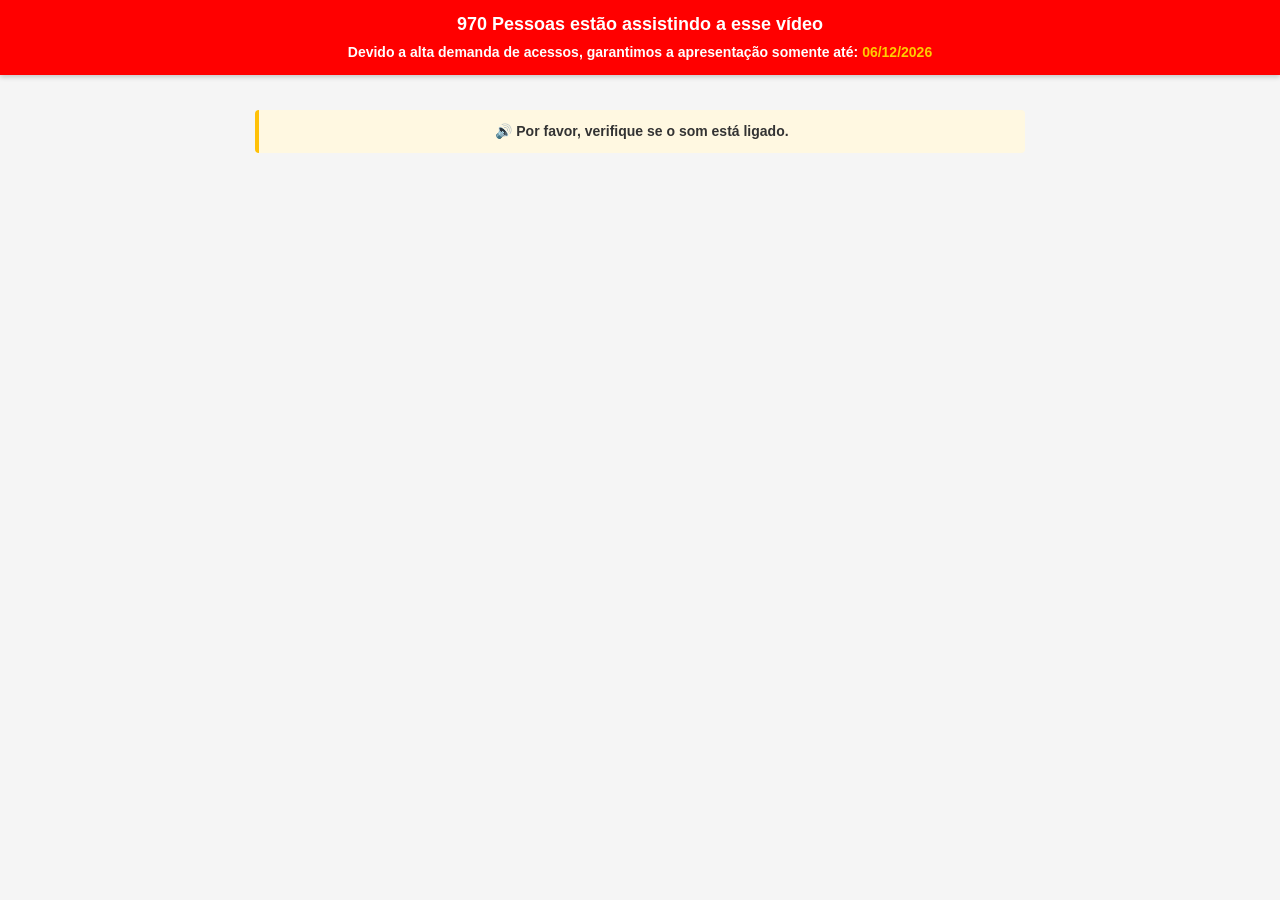
==== index.html @ 68d788de "Update index.html" ====
<!DOCTYPE html>
<html lang="pt-BR">
<head>
    <meta charset="UTF-8">
    <meta name="viewport" content="width=device-width, initial-scale=1.0">
    <title>Vídeo Exclusivo</title>

    <!-- Google Tag Manager -->
    <script>(function(w,d,s,l,i){w[l]=w[l]||[];w[l].push({'gtm.start':
    new Date().getTime(),event:'gtm.js'});var f=d.getElementsByTagName(s)[0],
    j=d.createElement(s),dl=l!='dataLayer'?'&l='+l:'';j.async=true;j.src=
    'https://www.googletagmanager.com/gtm.js?id='+i+dl;f.parentNode.insertBefore(j,f);
    })(window,document,'script','dataLayer','GTM-KCVNH5KR');</script>
    <!-- End Google Tag Manager -->
 <!-- Google tag (gtag.js) -->
<script async src="https://www.googletagmanager.com/gtag/js?id=AW-17747766637"></script>
<script>
  window.dataLayer = window.dataLayer || [];
  function gtag(){dataLayer.push(arguments);}
  gtag('js', new Date());

  gtag('config', 'AW-17747766637');
</script>
    

    <!-- Scripts de pré-carregamento do vturb -->
    <script>!function(i,n){i._plt=i._plt||(n&&n.timeOrigin?n.timeOrigin+n.now():Date.now())}(window,performance);</script>
<link rel="preload" href="https://scripts.converteai.net/d0d1a002-acf0-4f0f-8660-7e41487e7083/players/6963bd1d2e6d8eb8b7704dbb/v4/player.js" as="script">
<link rel="preload" href="https://scripts.converteai.net/lib/js/smartplayer-wc/v4/smartplayer.js" as="script">
<link rel="preload" href="https://cdn.converteai.net/d0d1a002-acf0-4f0f-8660-7e41487e7083/6963bd03babb3c836810d993/main.m3u8" as="fetch">
<link rel="dns-prefetch" href="https://cdn.converteai.net">
<link rel="dns-prefetch" href="https://scripts.converteai.net">
<link rel="dns-prefetch" href="https://images.converteai.net">
<link rel="dns-prefetch" href="https://api.vturb.com.br">
    
    <!-- Google tag (gtag.js) -->
    <script async src="https://www.googletagmanager.com/gtag/js?id=AW-17082465742"></script>
    <script>
      window.dataLayer = window.dataLayer || [];
      function gtag(){dataLayer.push(arguments);}
      gtag('js', new Date());
      gtag('config', 'AW-17082465742');
    </script>
    
    <style>
        * {
            margin: 0;
            padding: 0;
            box-sizing: border-box;
            font-family: Arial, sans-serif;
        }
        
        body {
            background-color: #f5f5f5;
            color: #333;
            line-height: 1.4;
        }
        
        .header {
            background-color: #ff0000;
            color: white;
            text-align: center;
            padding: 12px 10px;
            font-weight: bold;
            box-shadow: 0 2px 5px rgba(0,0,0,0.2);
        }
        
        .viewer-count {
            font-size: 18px;
            margin-bottom: 6px;
        }
        
        .presentation-info {
            font-size: 14px;
            margin-top: 6px;
        }
        
        .date-highlight {
            color: #ffcc00;
            font-weight: bold;
        }
        
        .container {
            max-width: 800px;
            margin: 0 auto;
            padding: 15px;
        }
        
        .video-container {
            margin: 20px 0;
            text-align: center;
        }
        
        .audio-notice {
            background-color: #fff8e1;
            border-left: 4px solid #ffc107;
            padding: 12px;
            margin: 15px 0;
            border-radius: 4px;
            text-align: center;
            font-weight: bold;
            font-size: 14px;
        }
        
        @media (max-width: 600px) {
            .header {
                padding: 10px 8px;
            }
            
            .viewer-count {
                font-size: 16px;
            }
            
            .presentation-info {
                font-size: 13px;
            }
            
            .container {
                padding: 10px;
            }
        }
        
        @media (max-width: 400px) {
            .header {
                padding: 8px 6px;
            }
            
            .viewer-count {
                font-size: 15px;
            }
            
            .presentation-info {
                font-size: 12px;
            }
        }
    </style>
</head>
<body>
    <!-- Google Tag Manager (noscript) -->
    <noscript><iframe src="https://www.googletagmanager.com/ns.html?id=GTM-KCVNH5KR"
    height="0" width="0" style="display:none;visibility:hidden"></iframe></noscript>
    <!-- End Google Tag Manager (noscript) -->

    <div class="header">
        <div class="viewer-count">
            <span id="viewer-count">XXX</span> Pessoas estão assistindo a esse vídeo
        </div>
        <div class="presentation-info">
            Devido a alta demanda de acessos, garantimos a apresentação somente até: 
            <span id="current-date" class="date-highlight">xx/xx/xxxx</span>
        </div>
    </div>
    
    <div class="container">
        <div class="video-container">
            <vturb-smartplayer id="vid-6963bd1d2e6d8eb8b7704dbb" style="display: block; margin: 0 auto; width: 100%; max-width: 400px;"></vturb-smartplayer>
        </div>
        
        <div class="audio-notice">
            🔊 Por favor, verifique se o som está ligado.
        </div>
    </div>
    
    <script>
        // Gerar número aleatório entre 600 e 1200 para o contador de pessoas
        function getRandomViewerCount() {
            return Math.floor(Math.random() * (1200 - 600 + 1)) + 600;
        }
        
        // Formatar data atual no formato dd/mm/aaaa
        function getCurrentDate() {
            const today = new Date();
            const day = String(today.getDate()).padStart(2, '0');
            const month = String(today.getMonth() + 1).padStart(2, '0');
            const year = today.getFullYear();
            return `${day}/${month}/${year}`;
        }
        
        // Atualizar elementos com os valores gerados
        document.addEventListener('DOMContentLoaded', function() {
            const viewerCountElement = document.getElementById('viewer-count');
            const currentDateElement = document.getElementById('current-date');
            
            if (viewerCountElement) {
                viewerCountElement.textContent = getRandomViewerCount();
            }
            
            if (currentDateElement) {
                currentDateElement.textContent = getCurrentDate();
            }
        });
        
        // Carregar script do player do vturb
        var s = document.createElement("script");
        s.src = "https://scripts.converteai.net/cd566ce3-465c-43ca-a1b3-906fb328493e/players/6963bd1d2e6d8eb8b7704dbb/v4/player.js";
        s.async = true;
        document.head.appendChild(s);
    </script>
</body>
</html>
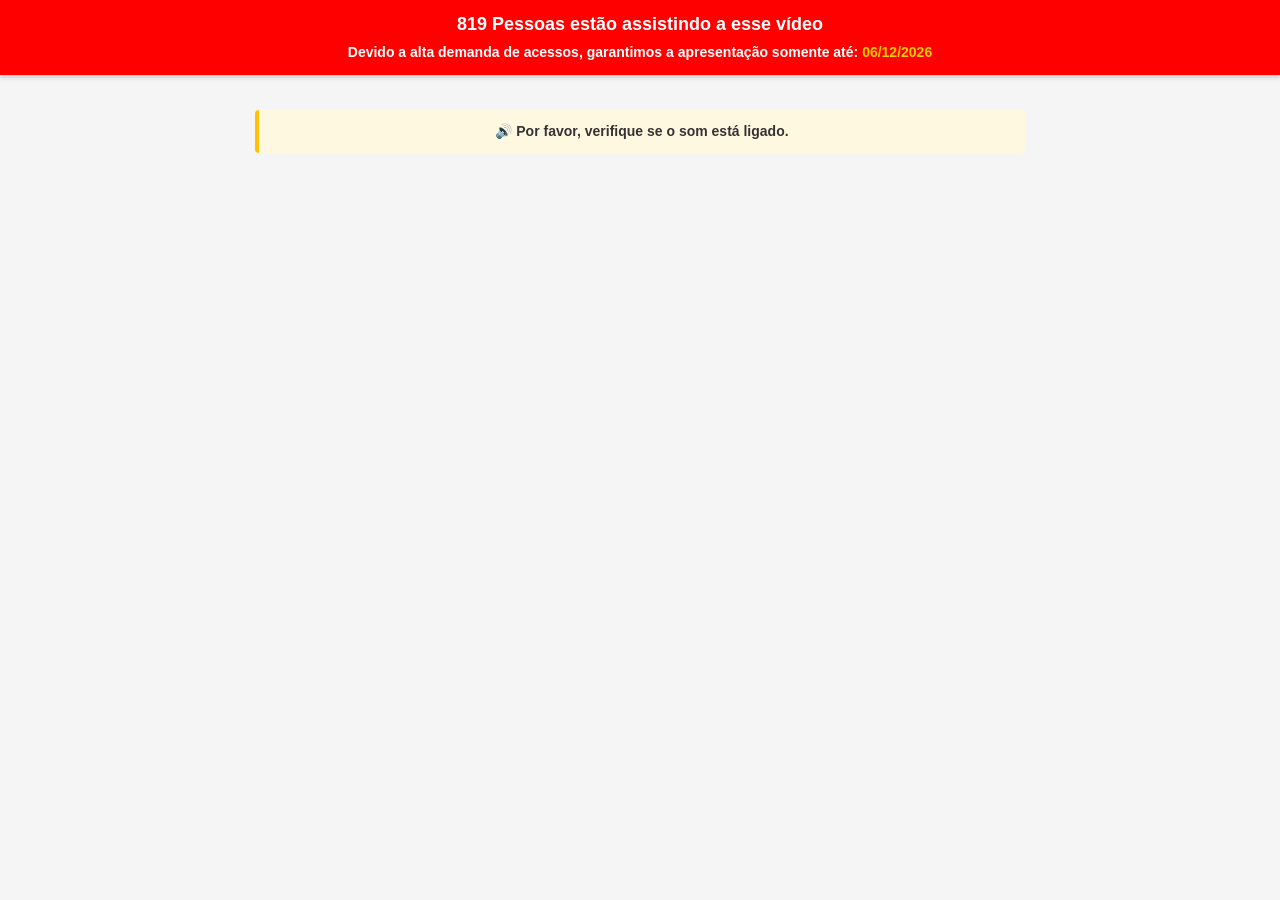
==== commit 85d9ac08: "Update index.html" ====
--- a/index.html
+++ b/index.html
@@ -192,7 +192,7 @@
         
         // Carregar script do player do vturb
         var s = document.createElement("script");
-        s.src = "https://scripts.converteai.net/cd566ce3-465c-43ca-a1b3-906fb328493e/players/6963bd1d2e6d8eb8b7704dbb/v4/player.js";
+        s.src = "https://scripts.converteai.net/d0d1a002-acf0-4f0f-8660-7e41487e7083/players/6963bd1d2e6d8eb8b7704dbb/v4/player.js";
         s.async = true;
         document.head.appendChild(s);
     </script>
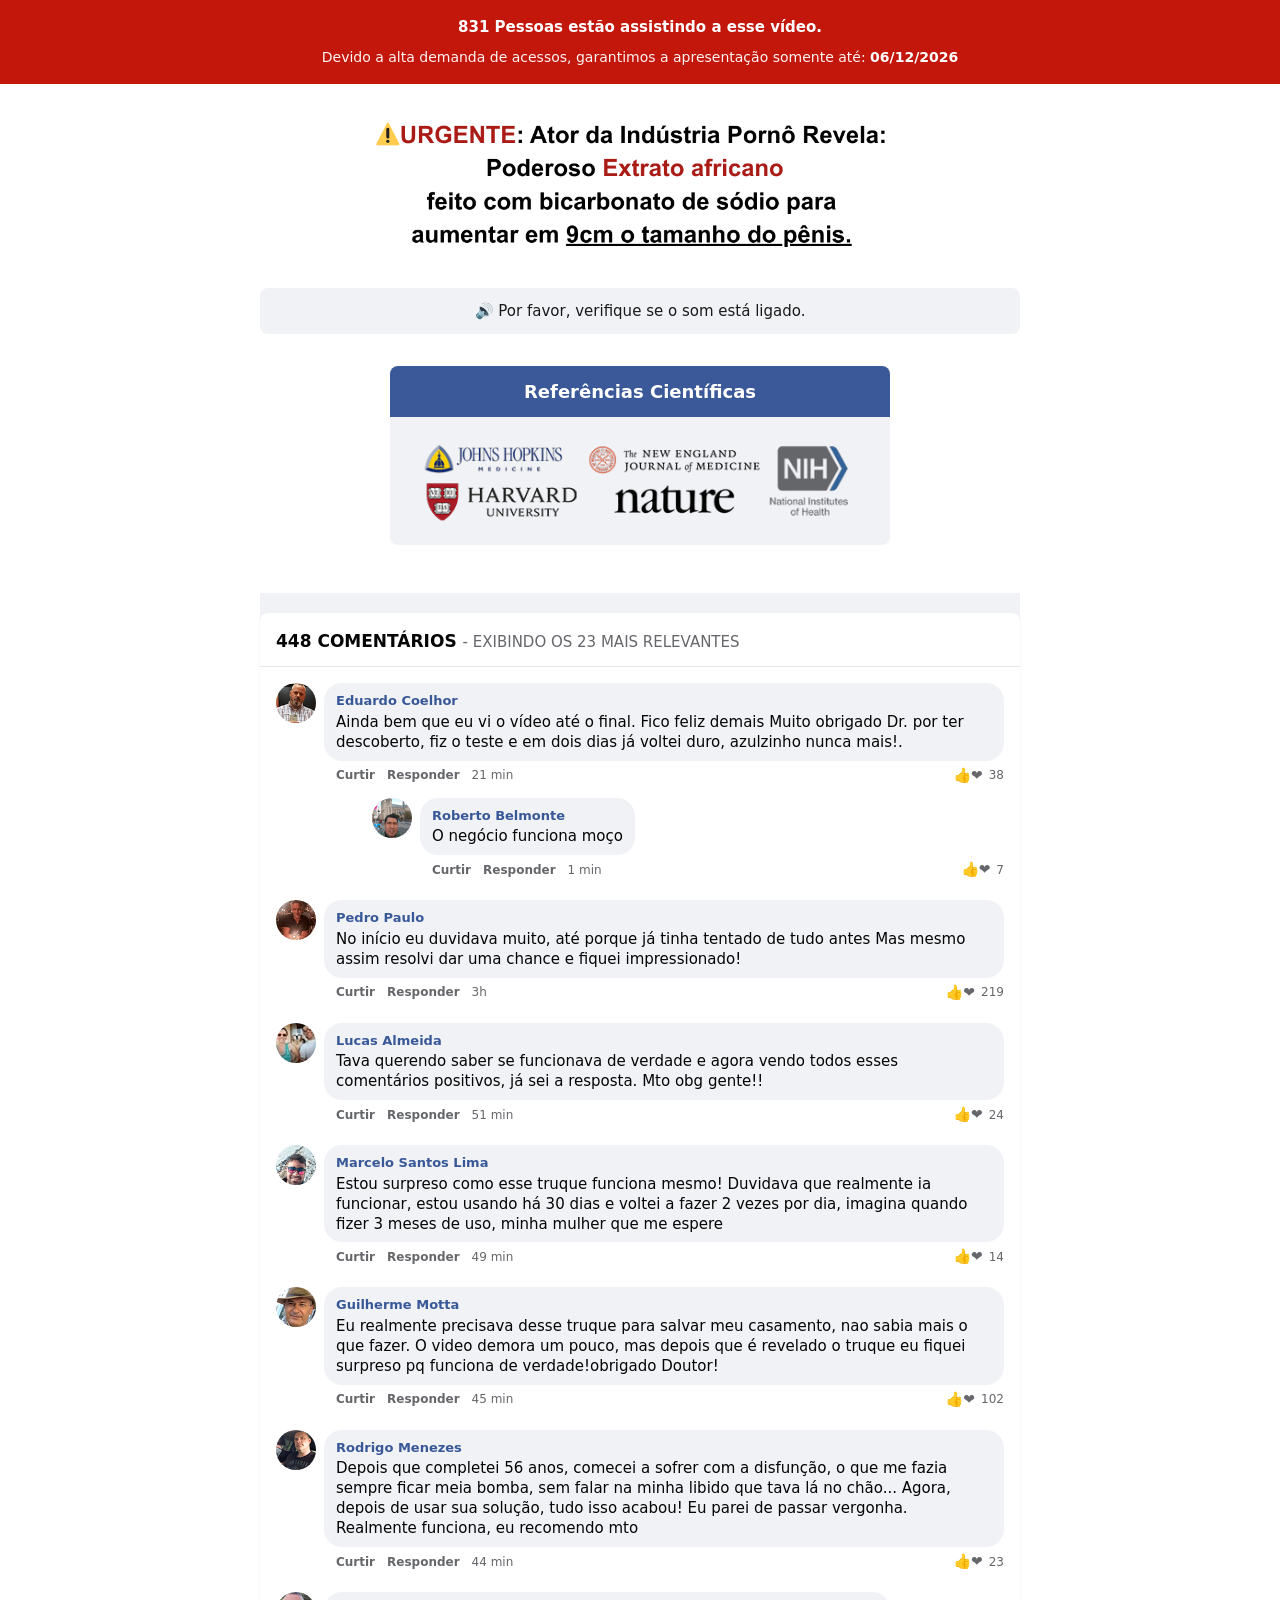
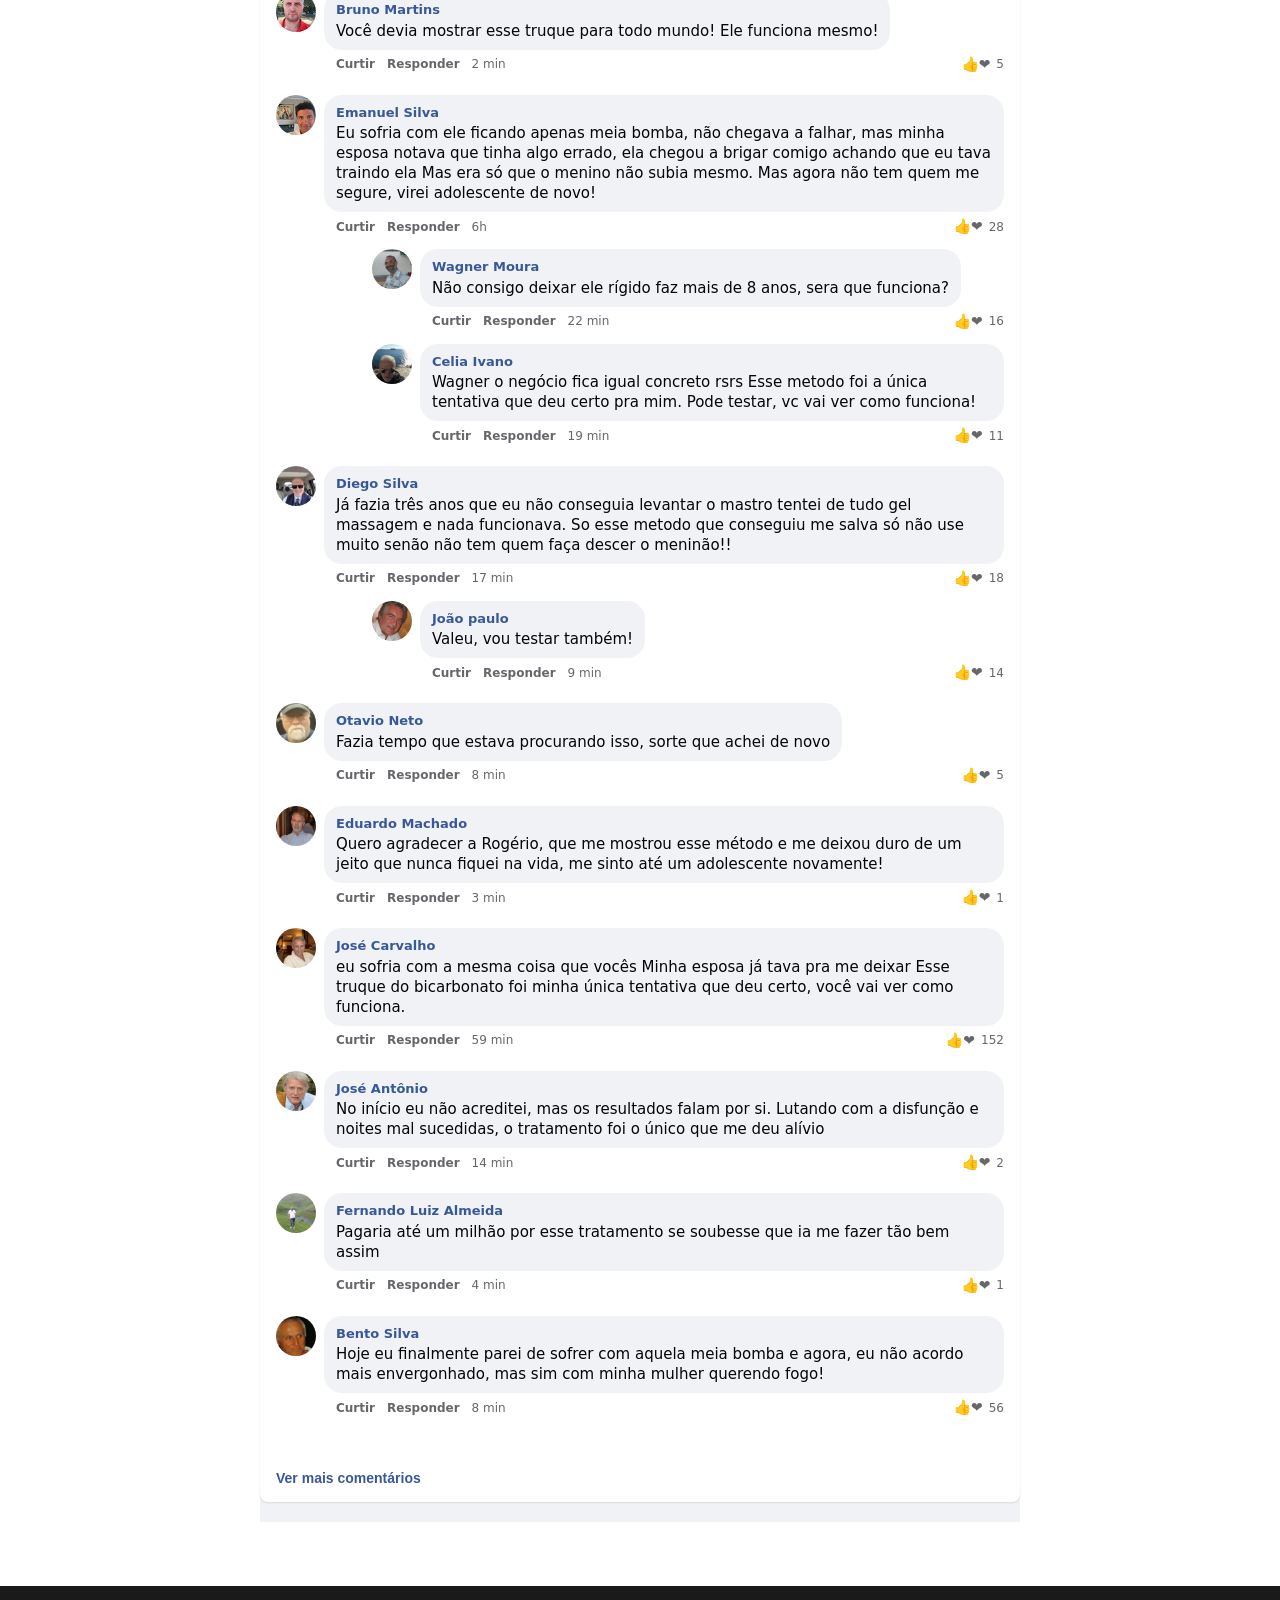
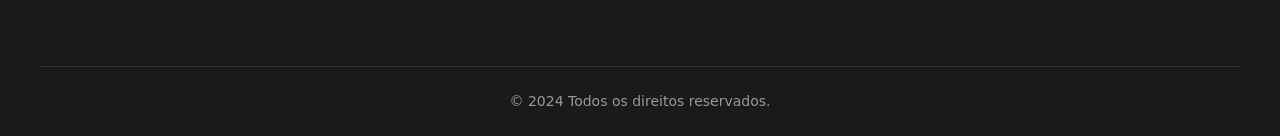
==== commit 8e7db947: "Update index.html" ====
--- a/index.html
+++ b/index.html
@@ -3,198 +3,1100 @@
 <head>
     <meta charset="UTF-8">
     <meta name="viewport" content="width=device-width, initial-scale=1.0">
-    <title>Vídeo Exclusivo</title>
-
-    <!-- Google Tag Manager -->
-    <script>(function(w,d,s,l,i){w[l]=w[l]||[];w[l].push({'gtm.start':
-    new Date().getTime(),event:'gtm.js'});var f=d.getElementsByTagName(s)[0],
-    j=d.createElement(s),dl=l!='dataLayer'?'&l='+l:'';j.async=true;j.src=
-    'https://www.googletagmanager.com/gtm.js?id='+i+dl;f.parentNode.insertBefore(j,f);
-    })(window,document,'script','dataLayer','GTM-KCVNH5KR');</script>
-    <!-- End Google Tag Manager -->
- <!-- Google tag (gtag.js) -->
-<script async src="https://www.googletagmanager.com/gtag/js?id=AW-17747766637"></script>
-<script>
-  window.dataLayer = window.dataLayer || [];
-  function gtag(){dataLayer.push(arguments);}
-  gtag('js', new Date());
-
-  gtag('config', 'AW-17747766637');
-</script>
+    <title>Método do bicarbonato sódio</title>
     
-
-    <!-- Scripts de pré-carregamento do vturb -->
+    <!-- Vturb Performance Optimization -->
     <script>!function(i,n){i._plt=i._plt||(n&&n.timeOrigin?n.timeOrigin+n.now():Date.now())}(window,performance);</script>
-<link rel="preload" href="https://scripts.converteai.net/d0d1a002-acf0-4f0f-8660-7e41487e7083/players/6963bd1d2e6d8eb8b7704dbb/v4/player.js" as="script">
+<link rel="preload" href="https://scripts.converteai.net/cd566ce3-465c-43ca-a1b3-906fb328493e/players/6926bc5c28a44c0f4a8de80f/v4/player.js" as="script">
 <link rel="preload" href="https://scripts.converteai.net/lib/js/smartplayer-wc/v4/smartplayer.js" as="script">
-<link rel="preload" href="https://cdn.converteai.net/d0d1a002-acf0-4f0f-8660-7e41487e7083/6963bd03babb3c836810d993/main.m3u8" as="fetch">
+<link rel="preload" href="https://cdn.converteai.net/cd566ce3-465c-43ca-a1b3-906fb328493e/6926badf88d49382e1315803/main.m3u8" as="fetch">
 <link rel="dns-prefetch" href="https://cdn.converteai.net">
 <link rel="dns-prefetch" href="https://scripts.converteai.net">
 <link rel="dns-prefetch" href="https://images.converteai.net">
 <link rel="dns-prefetch" href="https://api.vturb.com.br">
     
-    <!-- Google tag (gtag.js) -->
-    <script async src="https://www.googletagmanager.com/gtag/js?id=AW-17082465742"></script>
+    <!-- TikTok Pixel Code Start -->
     <script>
-      window.dataLayer = window.dataLayer || [];
-      function gtag(){dataLayer.push(arguments);}
-      gtag('js', new Date());
-      gtag('config', 'AW-17082465742');
+    !function (w, d, t) {
+      w.TiktokAnalyticsObject=t;var ttq=w[t]=w[t]||[];ttq.methods=["page","track","identify","instances","debug","on","off","once","ready","alias","group","enableCookie","disableCookie","holdConsent","revokeConsent","grantConsent"],ttq.setAndDefer=function(t,e){t[e]=function(){t.push([e].concat(Array.prototype.slice.call(arguments,0)))}};for(var i=0;i<ttq.methods.length;i++)ttq.setAndDefer(ttq,ttq.methods[i]);ttq.instance=function(t){for(
+    var e=ttq._i[t]||[],n=0;n<ttq.methods.length;n++)ttq.setAndDefer(e,ttq.methods[n]);return e},ttq.load=function(e,n){var r="https://analytics.tiktok.com/i18n/pixel/events.js",o=n&&n.partner;ttq._i=ttq._i||{},ttq._i[e]=[],ttq._i[e]._u=r,ttq._t=ttq._t||{},ttq._t[e]=+new Date,ttq._o=ttq._o||{},ttq._o[e]=n||{};n=document.createElement("script")
+    ;n.type="text/javascript",n.async=!0,n.src=r+"?sdkid="+e+"&lib="+t;e=document.getElementsByTagName("script")[0];e.parentNode.insertBefore(n,e)};
+
+      ttq.load('D2DCDNRC77U89NHROEAG');
+      ttq.page();
+    }(window, document, 'ttq');
     </script>
+    <!-- TikTok Pixel Code End -->
+    
+    <!-- Meta Pixel Code -->
+    <script>
+    !function(f,b,e,v,n,t,s)
+    {if(f.fbq)return;n=f.fbq=function(){n.callMethod?
+    n.callMethod.apply(n,arguments):n.queue.push(arguments)};
+    if(!f._fbq)f._fbq=n;n.push=n;n.loaded=!0;n.version='2.0';
+    n.queue=[];t=b.createElement(e);t.async=!0;
+    t.src=v;s=b.getElementsByTagName(e)[0];
+    s.parentNode.insertBefore(t,s)}(window, document,'script',
+    'https://connect.facebook.net/en_US/fbevents.js');
+    fbq('init', '728221289509737');
+    fbq('track', 'PageView');
+    </script>
+    <noscript><img height="1" width="1" style="display:none"
+    src="https://www.facebook.com/tr?id=728221289509737&ev=PageView&noscript=1"
+    /></noscript>
+    <!-- End Meta Pixel Code -->
+    
+    <!-- Meta Pixel Code -->
+    <script>
+    !function(f,b,e,v,n,t,s)
+    {if(f.fbq)return;n=f.fbq=function(){n.callMethod?
+    n.callMethod.apply(n,arguments):n.queue.push(arguments)};
+    if(!f._fbq)f._fbq=n;n.push=n;n.loaded=!0;n.version='2.0';
+    n.queue=[];t=b.createElement(e);t.async=!0;
+    t.src=v;s=b.getElementsByTagName(e)[0];
+    s.parentNode.insertBefore(t,s)}(window, document,'script',
+    'https://connect.facebook.net/en_US/fbevents.js');
+    fbq('init', '1338106873835498');
+    fbq('track', 'PageView');
+    </script>
+    <noscript><img height="1" width="1" style="display:none"
+    src="https://www.facebook.com/tr?id=1338106873835498&ev=PageView&noscript=1"
+    /></noscript>
+    <!-- End Meta Pixel Code -->
     
     <style>
         * {
             margin: 0;
             padding: 0;
             box-sizing: border-box;
-            font-family: Arial, sans-serif;
-        }
-        
+        }
+
         body {
-            background-color: #f5f5f5;
-            color: #333;
-            line-height: 1.4;
-        }
-        
-        .header {
-            background-color: #ff0000;
-            color: white;
+            font-family: system-ui, -apple-system, sans-serif;
+            background-color: #FFFFFF;
+            color: #1a1a1a;
+            line-height: 1.5;
+        }
+
+        /* Header Styles */
+        header {
+            background-color: #c4170c;
+            border-bottom: none;
+            padding: 16px 0;
             text-align: center;
-            padding: 12px 10px;
-            font-weight: bold;
-            box-shadow: 0 2px 5px rgba(0,0,0,0.2);
-        }
-        
+        }
+
+        .header-container {
+            max-width: 1200px;
+            margin: 0 auto;
+            padding: 0 20px;
+        }
+
         .viewer-count {
-            font-size: 18px;
-            margin-bottom: 6px;
-        }
-        
-        .presentation-info {
+            font-size: 15px;
+            color: #ffffff;
+            margin-bottom: 8px;
+            font-weight: 600;
+        }
+
+        .viewer-count .number {
+            color: #ffffff;
+            font-weight: 700;
+        }
+
+        .deadline-notice {
             font-size: 14px;
-            margin-top: 6px;
-        }
-        
-        .date-highlight {
-            color: #ffcc00;
-            font-weight: bold;
-        }
-        
+            color: rgba(255, 255, 255, 0.95);
+        }
+
+        .deadline-notice .date {
+            color: #ffffff;
+            font-weight: 700;
+        }
+
+        /* Main Content Styles */
         .container {
             max-width: 800px;
-            margin: 0 auto;
-            padding: 15px;
-        }
-        
-        .video-container {
-            margin: 20px 0;
+            margin: 24px auto;
+            padding: 0 20px;
+        }
+
+        .headline-image {
+            width: 100%;
+            max-width: 600px;
+            height: auto;
+            display: block;
+            margin: 0 auto 20px auto;
+        }
+
+        .video-section {
+            margin: 24px 0;
+        }
+
+        .video-warning {
+            margin-top: 12px;
+            padding: 12px;
+            background-color: #f0f2f5;
+            border-radius: 8px;
+            font-size: 15px;
+            color: #1a1a1a;
             text-align: center;
         }
-        
-        .audio-notice {
-            background-color: #fff8e1;
-            border-left: 4px solid #ffc107;
-            padding: 12px;
+
+        .references-section {
+            margin: 32px auto;
+            max-width: 500px;
+        }
+
+        .references-title {
+            background-color: #3b5998;
+            color: white;
+            padding: 12px 20px;
+            border-radius: 8px 8px 0 0;
+            text-align: center;
+            font-size: 18px;
+            font-weight: 600;
+        }
+
+        .references-image {
+            width: 100%;
+            max-width: 500px;
+            height: auto;
+            display: block;
+            background-color: #f0f2f5;
+            padding: 20px;
+            border-radius: 0 0 8px 8px;
+        }
+
+        /* ===== SEÇÃO DE OFERTAS ===== */
+        .ofertas-section {
+            max-width: 1200px;
+            margin: 40px auto;
+            padding: 20px;
+            display: flex;
+            flex-wrap: wrap;
+            justify-content: center;
+            gap: 20px;
+        }
+
+        .kit-container {
+            background: linear-gradient(180deg, #1a5a7a 0%, #0d3d54 100%);
+            border-radius: 12px;
+            padding: 20px;
+            text-align: center;
+            width: 260px;
+            color: white;
+            position: relative;
+            box-shadow: 0 4px 15px rgba(0,0,0,0.2);
+        }
+
+        .kit-destaque {
+            border: 3px solid #FFD700;
+            transform: scale(1.05);
+        }
+
+        .kit-badge {
+            position: absolute;
+            top: -12px;
+            left: 50%;
+            transform: translateX(-50%);
+            background-color: #c4170c;
+            color: white;
+            padding: 5px 20px;
+            border-radius: 20px;
+            font-size: 12px;
+            font-weight: 700;
+            text-transform: uppercase;
+        }
+
+        .kit-titulo {
+            font-size: 28px;
+            font-weight: 700;
+            color: #FFD700;
+            margin-top: 15px;
+            margin-bottom: 5px;
+        }
+
+        .kit-subtitulo {
+            font-size: 14px;
+            color: #ffffff;
+            margin-bottom: 15px;
+        }
+
+        .kit-imagem {
+            width: 100%;
+            max-width: 200px;
+            height: auto;
+            margin: 10px auto;
+        }
+
+        .kit-preco {
             margin: 15px 0;
-            border-radius: 4px;
-            text-align: center;
-            font-weight: bold;
+        }
+
+        .kit-parcela {
+            font-size: 16px;
+            color: #ffffff;
+            display: block;
+        }
+
+        .kit-valor {
+            font-size: 36px;
+            font-weight: 700;
+            color: #FFD700;
+        }
+
+        .kit-botao {
+            display: block;
+            background-color: #FFD700;
+            color: #000000;
+            padding: 15px 30px;
+            border-radius: 8px;
+            text-decoration: none;
+            font-weight: 700;
+            font-size: 16px;
+            margin: 15px auto;
+            transition: all 0.3s ease;
+            border: none;
+            cursor: pointer;
+        }
+
+        .kit-botao:hover {
+            background-color: #ffec4d;
+            transform: scale(1.02);
+        }
+
+        .kit-total {
             font-size: 14px;
-        }
-        
-        @media (max-width: 600px) {
-            .header {
-                padding: 10px 8px;
+            color: #ffffff;
+            margin: 5px 0;
+        }
+
+        .kit-frete {
+            font-size: 13px;
+            color: #90EE90;
+            margin: 5px 0;
+        }
+
+        .kit-garantia {
+            font-size: 13px;
+            color: #ffffff;
+            margin: 10px 0;
+            padding: 8px;
+            background-color: rgba(255,255,255,0.1);
+            border-radius: 5px;
+        }
+
+        .kit-bandeiras {
+            width: 100%;
+            max-width: 200px;
+            height: auto;
+            margin-top: 10px;
+        }
+
+        /* ===== SEÇÃO GARANTIA BLINDADA ===== */
+        .garantia-section {
+            max-width: 900px;
+            margin: 40px auto;
+            padding: 20px;
+        }
+
+        .garantia-container {
+            background-color: #FFF8DC;
+            border-radius: 12px;
+            padding: 30px;
+            display: flex;
+            align-items: center;
+            gap: 30px;
+            box-shadow: 0 4px 15px rgba(0,0,0,0.1);
+        }
+
+        .garantia-imagem {
+            flex-shrink: 0;
+        }
+
+        .garantia-imagem img {
+            max-width: 250px;
+            height: auto;
+        }
+
+        .garantia-titulo {
+            font-size: 24px;
+            font-weight: 700;
+            color: #1a5a7a;
+            margin-bottom: 15px;
+        }
+
+        .garantia-texto p {
+            font-size: 15px;
+            color: #333;
+            margin-bottom: 12px;
+            line-height: 1.6;
+        }
+
+        .garantia-texto strong {
+            color: #1a5a7a;
+        }
+
+        /* ===== RESPONSIVO OFERTAS ===== */
+        @media (max-width: 768px) {
+            .ofertas-section {
+                flex-direction: column;
+                align-items: center;
             }
             
-            .viewer-count {
-                font-size: 16px;
+            .kit-container {
+                width: 100%;
+                max-width: 320px;
             }
             
-            .presentation-info {
-                font-size: 13px;
+            .kit-destaque {
+                transform: scale(1);
             }
             
-            .container {
-                padding: 10px;
-            }
-        }
-        
-        @media (max-width: 400px) {
-            .header {
-                padding: 8px 6px;
+            .garantia-container {
+                flex-direction: column;
+                text-align: center;
             }
             
+            .garantia-imagem img {
+                max-width: 200px;
+            }
+        }
+
+        /* Comments Section */
+        .comments-section {
+            margin-top: 48px;
+            background-color: #f0f2f5;
+            padding: 20px 0;
+        }
+
+        .comments-container {
+            max-width: 800px;
+            margin: 0 auto;
+            background-color: white;
+            border-radius: 8px;
+            box-shadow: 0 1px 2px rgba(0, 0, 0, 0.1);
+        }
+
+        .comments-header {
+            padding: 16px 16px 12px 16px;
+            border-bottom: 1px solid #e4e6eb;
+        }
+
+        .comments-count {
+            font-size: 17px;
+            font-weight: 600;
+            color: #050505;
+        }
+
+        .comments-count-detail {
+            font-size: 15px;
+            color: #65676b;
+            font-weight: normal;
+        }
+
+        .comments-list {
+            padding: 16px;
+        }
+
+        .comment-item {
+            margin-bottom: 20px;
+        }
+
+        .comment-main {
+            display: flex;
+            gap: 8px;
+            margin-bottom: 12px;
+        }
+
+        .comment-avatar {
+            width: 40px;
+            height: 40px;
+            border-radius: 50%;
+            flex-shrink: 0;
+            object-fit: cover;
+        }
+
+        .comment-content {
+            flex: 1;
+        }
+
+        .comment-bubble {
+            background-color: #f0f2f5;
+            padding: 8px 12px;
+            border-radius: 18px;
+            display: inline-block;
+            max-width: 100%;
+        }
+
+        .comment-author {
+            font-size: 13px;
+            font-weight: 600;
+            color: #385898;
+            margin-bottom: 2px;
+            cursor: pointer;
+        }
+
+        .comment-author:hover {
+            text-decoration: underline;
+        }
+
+        .comment-text {
+            font-size: 15px;
+            line-height: 1.3333;
+            color: #050505;
+            word-wrap: break-word;
+        }
+
+        .comment-actions {
+            display: flex;
+            align-items: center;
+            gap: 12px;
+            margin-top: 4px;
+            margin-left: 12px;
+            font-size: 12px;
+            color: #65676B;
+        }
+
+        .comment-actions span {
+            cursor: pointer;
+            font-weight: 600;
+        }
+
+        .comment-actions span:not(.timestamp):not(.reactions):hover {
+            text-decoration: underline;
+        }
+
+        .comment-actions .timestamp {
+            font-weight: normal;
+        }
+
+        .comment-actions .reactions {
+            display: inline-flex;
+            align-items: center;
+            gap: 4px;
+            margin-left: auto;
+            font-weight: normal;
+        }
+
+        .comment-actions .reactions::before {
+            content: "👍❤️";
+            font-size: 14px;
+            margin-right: 2px;
+        }
+
+        .comment-reply {
+            display: flex;
+            gap: 8px;
+            margin-top: 12px;
+            margin-left: 48px;
+        }
+
+        .comment-reply-nested {
+            margin-left: 48px;
+        }
+
+        /* View More Button */
+        .view-more {
+            padding: 12px 16px;
+            border-top: none;
+            text-align: left;
+        }
+
+        .view-more button {
+            background: transparent;
+            border: none;
+            color: #385898;
+            font-weight: 600;
+            cursor: pointer;
+            font-size: 14px;
+        }
+
+        .view-more button:hover {
+            text-decoration: underline;
+        }
+
+        /* Footer Styles */
+        footer {
+            background-color: #1a1a1a;
+            color: white;
+            padding: 48px 20px 24px;
+            margin-top: 64px;
+        }
+
+        .footer-container {
+            max-width: 1200px;
+            margin: 0 auto;
+        }
+
+        .footer-bottom {
+            margin-top: 32px;
+            padding-top: 24px;
+            border-top: 1px solid #333;
+            text-align: center;
+            font-size: 14px;
+            color: #999;
+        }
+
+        @media (max-width: 768px) {
             .viewer-count {
-                font-size: 15px;
+                font-size: 14px;
             }
-            
-            .presentation-info {
-                font-size: 12px;
+
+            .deadline-notice {
+                font-size: 13px;
             }
         }
     </style>
 </head>
 <body>
-    <!-- Google Tag Manager (noscript) -->
-    <noscript><iframe src="https://www.googletagmanager.com/ns.html?id=GTM-KCVNH5KR"
-    height="0" width="0" style="display:none;visibility:hidden"></iframe></noscript>
-    <!-- End Google Tag Manager (noscript) -->
-
-    <div class="header">
-        <div class="viewer-count">
-            <span id="viewer-count">XXX</span> Pessoas estão assistindo a esse vídeo
+    <header>
+        <div class="header-container">
+            <div class="viewer-count">
+                <span class="number" id="viewerCount">...</span> Pessoas estão assistindo a esse vídeo.
+            </div>
+            <div class="deadline-notice">
+                Devido a alta demanda de acessos, garantimos a apresentação somente até: <span class="date" id="deadline">...</span>
+            </div>
         </div>
-        <div class="presentation-info">
-            Devido a alta demanda de acessos, garantimos a apresentação somente até: 
-            <span id="current-date" class="date-highlight">xx/xx/xxxx</span>
+    </header>
+
+    <main>
+        <div class="container">
+            <article>
+                <img src="headline.png" alt="Headline" class="headline-image">
+                
+                <div class="video-section">
+                    <vturb-smartplayer id="vid-6926bc5c28a44c0f4a8de80f" style="display: block; margin: 0 auto; width: 100%; max-width: 400px;"></vturb-smartplayer>
+                    <script type="text/javascript">
+                        var s=document.createElement("script");
+                        s.src="https://scripts.converteai.net/cd566ce3-465c-43ca-a1b3-906fb328493e/players/6926bc5c28a44c0f4a8de80f/v4/player.js",
+                        s.async=!0,document.head.appendChild(s);
+                    </script>
+                    <p class="video-warning">
+                        🔊 Por favor, verifique se o som está ligado.
+                    </p>
+                </div>
+
+                <!-- ===== SEÇÃO DE OFERTAS - SINCRONIZAR COM VTURB ===== -->
+                <!-- ID para VTurb: secao-ofertas | Tempo: 00:01:00 (teste) | Depois mudar para 00:43:29 -->
+                <section id="secao-ofertas" class="ofertas-section" style="display: none;">
+                    
+                    <!-- Kit 10 Meses -->
+                    <div class="kit-container kit-destaque">
+                        <div class="kit-badge">Mais vendido</div>
+                        <h3 class="kit-titulo">10 Frascos</h3>
+                        <p class="kit-subtitulo">Suficiente para 10 meses</p>
+                        <img src="produto-10-frascos.png" alt="Kit 10 Frascos Lord Vigor" class="kit-imagem">
+                        <div class="kit-preco">
+                            <span class="kit-parcela">12x de</span>
+                            <span class="kit-valor">R$ 58,08</span>
+                        </div>
+                        <a href="https://checkout.payt.com.br/e03936e26cd0d5496431ed281e35dacb" class="kit-botao">COMPRAR AGORA!</a>
+                        <p class="kit-total">Total: R$ 697,00</p>
+                        <p class="kit-frete">Frete Grátis 🚚</p>
+                        <p class="kit-garantia">Garantia de 600 dias</p>
+                        <img src="bandeiras-cartao.png" alt="Bandeiras de Cartão" class="kit-bandeiras">
+                    </div>
+
+                    <!-- Kit 5 Meses -->
+                    <div class="kit-container">
+                        <h3 class="kit-titulo">5 Frascos</h3>
+                        <p class="kit-subtitulo">Suficiente para 5 meses</p>
+                        <img src="produto-5-frascos.png" alt="Kit 5 Frascos Lord Vigor" class="kit-imagem">
+                        <div class="kit-preco">
+                            <span class="kit-parcela">12x de</span>
+                            <span class="kit-valor">R$ 33,08</span>
+                        </div>
+                        <a href="https://checkout.payt.com.br/e03936e26cd0d5496431ed281e35dacb" class="kit-botao">COMPRAR AGORA!</a>
+                        <p class="kit-total">Total: R$ 397,00</p>
+                        <p class="kit-frete">Frete Grátis 🚚</p>
+                        <p class="kit-garantia">Garantia de 300 dias</p>
+                        <img src="bandeiras-cartao.png" alt="Bandeiras de Cartão" class="kit-bandeiras">
+                    </div>
+
+                    <!-- Kit 3 Meses -->
+                    <div class="kit-container">
+                        <h3 class="kit-titulo">3 Frascos</h3>
+                        <p class="kit-subtitulo">Suficiente para 3 meses</p>
+                        <img src="produto-3-frascos.png" alt="Kit 3 Frascos Lord Vigor" class="kit-imagem">
+                        <div class="kit-preco">
+                            <span class="kit-parcela">12x de</span>
+                            <span class="kit-valor">R$ 24,75</span>
+                        </div>
+                        <a href="https://checkout.payt.com.br/e03936e26cd0d5496431ed281e35dacb" class="kit-botao">COMPRAR AGORA!</a>
+                        <p class="kit-total">Total: R$ 297,00</p>
+                        <p class="kit-frete">Frete Grátis 🚚</p>
+                        <p class="kit-garantia">Garantia de 180 dias</p>
+                        <img src="bandeiras-cartao.png" alt="Bandeiras de Cartão" class="kit-bandeiras">
+                    </div>
+
+                    <!-- Kit 1 Mês -->
+                    <div class="kit-container">
+                        <h3 class="kit-titulo">1 Frasco</h3>
+                        <p class="kit-subtitulo">Suficiente para 1 mês</p>
+                        <img src="produto-1-frasco.png" alt="Kit 1 Frasco Lord Vigor" class="kit-imagem">
+                        <div class="kit-preco">
+                            <span class="kit-parcela">Por apenas</span>
+                            <span class="kit-valor">R$ 197,00</span>
+                        </div>
+                        <a href="https://checkout.payt.com.br/e03936e26cd0d5496431ed281e35dacb" class="kit-botao">COMPRAR AGORA!</a>
+                        <p class="kit-total">+ Frete</p>
+                        <p class="kit-garantia">Garantia de 60 dias</p>
+                        <img src="bandeiras-cartao.png" alt="Bandeiras de Cartão" class="kit-bandeiras">
+                    </div>
+
+                </section>
+
+                <!-- ===== SEÇÃO GARANTIA BLINDADA ===== -->
+                <!-- ID para VTurb: garantia-blindada | Mesmo tempo que secao-ofertas -->
+                <section id="garantia-blindada" class="garantia-section" style="display: none;">
+                    <div class="garantia-container">
+                        <div class="garantia-imagem">
+                            <img src="produto-garantia.png" alt="Garantia Lord Vigor">
+                        </div>
+                        <div class="garantia-texto">
+                            <h2 class="garantia-titulo">GARANTIA BLINDADA LORD VIGOR</h2>
+                            <p>Quando você pedir o Lord Vigor, também receberá uma <strong>garantia blindada de 60 dias em cada frasco</strong> para solicitar todo o seu dinheiro de volta.</p>
+                            <p>Estamos tão confiantes que o Lord Vigor vai te trazer resultados, que se você não estiver 100% satisfeito e não notar uma grande melhora na sua qualidade de vida, <strong>nós vamos te devolver até o último centavo pago.</strong></p>
+                            <p>Basta enviar uma mensagem no WhatsApp em até 60 dias a partir da sua compra que faremos a devolução integral do seu dinheiro, <strong>sem qualquer questionamento!</strong></p>
+                            <p>Por isso, faça seu pedido agora. Você não tem absolutamente NADA a perder, e tudo a ganhar.</p>
+                        </div>
+                    </div>
+                </section>
+
+                <div class="references-section">
+                    <div class="references-title">Referências Científicas</div>
+                    <img src="referencias-cientificas.png" alt="Referências Científicas" class="references-image">
+                </div>
+            </article>
+            
+            <section class="comments-section">
+                <div class="comments-container">
+                    <div class="comments-header">
+                        <div class="comments-count">
+                            448 COMENTÁRIOS <span class="comments-count-detail">- EXIBINDO OS 23 MAIS RELEVANTES</span>
+                        </div>
+                    </div>
+                    
+                    <div class="comments-list">
+                        <!-- Comentário 1 - Eduardo Coelhor -->
+                        <div class="comment-item">
+                            <div class="comment-main">
+                                <img src="EduardoCoelhor.png" alt="Eduardo Coelhor" class="comment-avatar">
+                                <div class="comment-content">
+                                    <div class="comment-bubble">
+                                        <div class="comment-author">Eduardo Coelhor</div>
+                                        <div class="comment-text">Ainda bem que eu vi o vídeo até o final. Fico feliz demais Muito obrigado Dr. por ter descoberto, fiz o teste e em dois dias já voltei duro, azulzinho nunca mais!.</div>
+                                    </div>
+                                    <div class="comment-actions">
+                                        <span>Curtir</span>
+                                        <span>Responder</span>
+                                        <span class="timestamp">21 min</span>
+                                        <span class="reactions">38</span>
+                                    </div>
+                                    
+                                    <!-- Resposta 1.1 - Roberto Belmonte -->
+                                    <div class="comment-reply">
+                                        <img src="RobertoBelmonte.png" alt="Roberto Belmonte" class="comment-avatar">
+                                        <div class="comment-content">
+                                            <div class="comment-bubble">
+                                                <div class="comment-author">Roberto Belmonte</div>
+                                                <div class="comment-text">O negócio funciona moço</div>
+                                            </div>
+                                            <div class="comment-actions">
+                                        <span>Curtir</span>
+                                        <span>Responder</span>
+                                        <span class="timestamp">1 min</span>
+                                        <span class="reactions">7</span>
+                                        </div>
+                                        </div>
+                                    </div>
+                                </div>
+                            </div>
+                        </div>
+
+                        <!-- Comentário 2 - Pedro Paulo -->
+                        <div class="comment-item">
+                            <div class="comment-main">
+                                <img src="PedroPaulo.png" alt="Pedro Paulo" class="comment-avatar">
+                                <div class="comment-content">
+                                    <div class="comment-bubble">
+                                        <div class="comment-author">Pedro Paulo</div>
+                                        <div class="comment-text">No início eu duvidava muito, até porque já tinha tentado de tudo antes Mas mesmo assim resolvi dar uma chance e fiquei impressionado!</div>
+                                    </div>
+                                    <div class="comment-actions">
+                                        <span>Curtir</span>
+                                        <span>Responder</span>
+                                        <span class="timestamp">3h</span>
+                                        <span class="reactions">219</span>
+                                        </div>
+                                </div>
+                            </div>
+                        </div>
+
+                        <!-- Comentário 3 - Lucas Almeida -->
+                        <div class="comment-item">
+                            <div class="comment-main">
+                                <img src="LucasAlmeida.png" alt="Lucas Almeida" class="comment-avatar">
+                                <div class="comment-content">
+                                    <div class="comment-bubble">
+                                        <div class="comment-author">Lucas Almeida</div>
+                                        <div class="comment-text">Tava querendo saber se funcionava de verdade e agora vendo todos esses comentários positivos, já sei a resposta. Mto obg gente!!</div>
+                                    </div>
+                                    <div class="comment-actions">
+                                        <span>Curtir</span>
+                                        <span>Responder</span>
+                                        <span class="timestamp">51 min</span>
+                                        <span class="reactions">24</span>
+                                        </div>
+                                </div>
+                            </div>
+                        </div>
+
+                        <!-- Comentário 4 - Marcelo Santos Lima -->
+                        <div class="comment-item">
+                            <div class="comment-main">
+                                <img src="MarceloSantosLima.png" alt="Marcelo Santos Lima" class="comment-avatar">
+                                <div class="comment-content">
+                                    <div class="comment-bubble">
+                                        <div class="comment-author">Marcelo Santos Lima</div>
+                                        <div class="comment-text">Estou surpreso como esse truque funciona mesmo! Duvidava que realmente ia funcionar, estou usando há 30 dias e voltei a fazer 2 vezes por dia, imagina quando fizer 3 meses de uso, minha mulher que me espere</div>
+                                    </div>
+                                    <div class="comment-actions">
+                                        <span>Curtir</span>
+                                        <span>Responder</span>
+                                        <span class="timestamp">49 min</span>
+                                        <span class="reactions">14</span>
+                                        </div>
+                                </div>
+                            </div>
+                        </div>
+
+                        <!-- Comentário 5 - Guilherme Motta -->
+                        <div class="comment-item">
+                            <div class="comment-main">
+                                <img src="GuilhermeMotta.png" alt="Guilherme Motta" class="comment-avatar">
+                                <div class="comment-content">
+                                    <div class="comment-bubble">
+                                        <div class="comment-author">Guilherme Motta</div>
+                                        <div class="comment-text">Eu realmente precisava desse truque para salvar meu casamento, nao sabia mais o que fazer. O video demora um pouco, mas depois que é revelado o truque eu fiquei surpreso pq funciona de verdade!obrigado Doutor!</div>
+                                    </div>
+                                    <div class="comment-actions">
+                                        <span>Curtir</span>
+                                        <span>Responder</span>
+                                        <span class="timestamp">45 min</span>
+                                        <span class="reactions">102</span>
+                                        </div>
+                                </div>
+                            </div>
+                        </div>
+
+                        <!-- Comentário 6 - Rodrigo Menezes -->
+                        <div class="comment-item">
+                            <div class="comment-main">
+                                <img src="RodrigoMenezes.png" alt="Rodrigo Menezes" class="comment-avatar">
+                                <div class="comment-content">
+                                    <div class="comment-bubble">
+                                        <div class="comment-author">Rodrigo Menezes</div>
+                                        <div class="comment-text">Depois que completei 56 anos, comecei a sofrer com a disfunção, o que me fazia sempre ficar meia bomba, sem falar na minha libido que tava lá no chão... Agora, depois de usar sua solução, tudo isso acabou! Eu parei de passar vergonha. Realmente funciona, eu recomendo mto</div>
+                                    </div>
+                                    <div class="comment-actions">
+                                        <span>Curtir</span>
+                                        <span>Responder</span>
+                                        <span class="timestamp">44 min</span>
+                                        <span class="reactions">23</span>
+                                        </div>
+                                </div>
+                            </div>
+                        </div>
+
+                        <!-- Comentário 7 - Bruno Martins -->
+                        <div class="comment-item">
+                            <div class="comment-main">
+                                <img src="BrunoMartins.png" alt="Bruno Martins" class="comment-avatar">
+                                <div class="comment-content">
+                                    <div class="comment-bubble">
+                                        <div class="comment-author">Bruno Martins</div>
+                                        <div class="comment-text">Você devia mostrar esse truque para todo mundo! Ele funciona mesmo!</div>
+                                    </div>
+                                    <div class="comment-actions">
+                                        <span>Curtir</span>
+                                        <span>Responder</span>
+                                        <span class="timestamp">2 min</span>
+                                        <span class="reactions">5</span>
+                                        </div>
+                                </div>
+                            </div>
+                        </div>
+
+                        <!-- Comentário 8 - Emanuel Silva -->
+                        <div class="comment-item">
+                            <div class="comment-main">
+                                <img src="EmanuelSilva.png" alt="Emanuel Silva" class="comment-avatar">
+                                <div class="comment-content">
+                                    <div class="comment-bubble">
+                                        <div class="comment-author">Emanuel Silva</div>
+                                        <div class="comment-text">Eu sofria com ele ficando apenas meia bomba, não chegava a falhar, mas minha esposa notava que tinha algo errado, ela chegou a brigar comigo achando que eu tava traindo ela Mas era só que o menino não subia mesmo. Mas agora não tem quem me segure, virei adolescente de novo!</div>
+                                    </div>
+                                    <div class="comment-actions">
+                                        <span>Curtir</span>
+                                        <span>Responder</span>
+                                        <span class="timestamp">6h</span>
+                                        <span class="reactions">28</span>
+                                        </div>
+                                    
+                                    <!-- Resposta 8.1 - Wagner Moura -->
+                                    <div class="comment-reply">
+                                        <img src="WagnerMoura.png" alt="Wagner Moura" class="comment-avatar">
+                                        <div class="comment-content">
+                                            <div class="comment-bubble">
+                                                <div class="comment-author">Wagner Moura</div>
+                                                <div class="comment-text">Não consigo deixar ele rígido faz mais de 8 anos, sera que funciona?</div>
+                                            </div>
+                                            <div class="comment-actions">
+                                        <span>Curtir</span>
+                                        <span>Responder</span>
+                                        <span class="timestamp">22 min</span>
+                                        <span class="reactions">16</span>
+                                        </div>
+                                        </div>
+                                    </div>
+
+                                    <!-- Resposta 8.2 - Celia Ivano -->
+                                    <div class="comment-reply">
+                                        <img src="CeliaIvano.png" alt="Celia Ivano" class="comment-avatar">
+                                        <div class="comment-content">
+                                            <div class="comment-bubble">
+                                                <div class="comment-author">Celia Ivano</div>
+                                                <div class="comment-text">Wagner o negócio fica igual concreto rsrs Esse metodo foi a única tentativa que deu certo pra mim. Pode testar, vc vai ver como funciona!</div>
+                                            </div>
+                                            <div class="comment-actions">
+                                        <span>Curtir</span>
+                                        <span>Responder</span>
+                                        <span class="timestamp">19 min</span>
+                                        <span class="reactions">11</span>
+                                        </div>
+                                        </div>
+                                    </div>
+                                </div>
+                            </div>
+                        </div>
+
+                        <!-- Comentário 9 - Diego Silva -->
+                        <div class="comment-item">
+                            <div class="comment-main">
+                                <img src="DiegoSilva.png" alt="Diego Silva" class="comment-avatar">
+                                <div class="comment-content">
+                                    <div class="comment-bubble">
+                                        <div class="comment-author">Diego Silva</div>
+                                        <div class="comment-text">Já fazia três anos que eu não conseguia levantar o mastro tentei de tudo gel massagem e nada funcionava. So esse metodo que conseguiu me salva só não use muito senão não tem quem faça descer o meninão!!</div>
+                                    </div>
+                                    <div class="comment-actions">
+                                        <span>Curtir</span>
+                                        <span>Responder</span>
+                                        <span class="timestamp">17 min</span>
+                                        <span class="reactions">18</span>
+                                        </div>
+                                    
+                                    <!-- Resposta 9.1 - João paulo -->
+                                    <div class="comment-reply">
+                                        <img src="Joaopaulo.png" alt="João paulo" class="comment-avatar">
+                                        <div class="comment-content">
+                                            <div class="comment-bubble">
+                                                <div class="comment-author">João paulo</div>
+                                                <div class="comment-text">Valeu, vou testar também!</div>
+                                            </div>
+                                            <div class="comment-actions">
+                                        <span>Curtir</span>
+                                        <span>Responder</span>
+                                        <span class="timestamp">9 min</span>
+                                        <span class="reactions">14</span>
+                                        </div>
+                                        </div>
+                                    </div>
+                                </div>
+                            </div>
+                        </div>
+
+                        <!-- Comentário 10 - Otavio Neto -->
+                        <div class="comment-item">
+                            <div class="comment-main">
+                                <img src="OtavioNeto.png" alt="Otavio Neto" class="comment-avatar">
+                                <div class="comment-content">
+                                    <div class="comment-bubble">
+                                        <div class="comment-author">Otavio Neto</div>
+                                        <div class="comment-text">Fazia tempo que estava procurando isso, sorte que achei de novo</div>
+                                    </div>
+                                    <div class="comment-actions">
+                                        <span>Curtir</span>
+                                        <span>Responder</span>
+                                        <span class="timestamp">8 min</span>
+                                        <span class="reactions">5</span>
+                                        </div>
+                                </div>
+                            </div>
+                        </div>
+
+                        <!-- Comentário 11 - Eduardo Machado -->
+                        <div class="comment-item">
+                            <div class="comment-main">
+                                <img src="EduardoMachado.png" alt="Eduardo Machado" class="comment-avatar">
+                                <div class="comment-content">
+                                    <div class="comment-bubble">
+                                        <div class="comment-author">Eduardo Machado</div>
+                                        <div class="comment-text">Quero agradecer a Rogério, que me mostrou esse método e me deixou duro de um jeito que nunca fiquei na vida, me sinto até um adolescente novamente!</div>
+                                    </div>
+                                    <div class="comment-actions">
+                                        <span>Curtir</span>
+                                        <span>Responder</span>
+                                        <span class="timestamp">3 min</span>
+                                        <span class="reactions">1</span>
+                                        </div>
+                                </div>
+                            </div>
+                        </div>
+
+                        <!-- Comentário 12 - José Carvalho -->
+                        <div class="comment-item">
+                            <div class="comment-main">
+                                <img src="JoseCarvalho.png" alt="José Carvalho" class="comment-avatar">
+                                <div class="comment-content">
+                                    <div class="comment-bubble">
+                                        <div class="comment-author">José Carvalho</div>
+                                        <div class="comment-text">eu sofria com a mesma coisa que vocês Minha esposa já tava pra me deixar Esse truque do bicarbonato foi minha única tentativa que deu certo, você vai ver como funciona.</div>
+                                    </div>
+                                    <div class="comment-actions">
+                                        <span>Curtir</span>
+                                        <span>Responder</span>
+                                        <span class="timestamp">59 min</span>
+                                        <span class="reactions">152</span>
+                                        </div>
+                                </div>
+                            </div>
+                        </div>
+
+                        <!-- Comentário 13 - José Antônio -->
+                        <div class="comment-item">
+                            <div class="comment-main">
+                                <img src="JoseAntonio.png" alt="José Antônio" class="comment-avatar">
+                                <div class="comment-content">
+                                    <div class="comment-bubble">
+                                        <div class="comment-author">José Antônio</div>
+                                        <div class="comment-text">No início eu não acreditei, mas os resultados falam por si. Lutando com a disfunção e noites mal sucedidas, o tratamento foi o único que me deu alívio</div>
+                                    </div>
+                                    <div class="comment-actions">
+                                        <span>Curtir</span>
+                                        <span>Responder</span>
+                                        <span class="timestamp">14 min</span>
+                                        <span class="reactions">2</span>
+                                        </div>
+                                </div>
+                            </div>
+                        </div>
+
+                        <!-- Comentário 14 - Fernando Luiz Almeida -->
+                        <div class="comment-item">
+                            <div class="comment-main">
+                                <img src="FernandoLuizAlmeida.png" alt="Fernando Luiz Almeida" class="comment-avatar">
+                                <div class="comment-content">
+                                    <div class="comment-bubble">
+                                        <div class="comment-author">Fernando Luiz Almeida</div>
+                                        <div class="comment-text">Pagaria até um milhão por esse tratamento se soubesse que ia me fazer tão bem assim</div>
+                                    </div>
+                                    <div class="comment-actions">
+                                        <span>Curtir</span>
+                                        <span>Responder</span>
+                                        <span class="timestamp">4 min</span>
+                                        <span class="reactions">1</span>
+                                        </div>
+                                </div>
+                            </div>
+                        </div>
+
+                        <!-- Comentário 15 - Bento Silva -->
+                        <div class="comment-item">
+                            <div class="comment-main">
+                                <img src="BentoSilva.png" alt="Bento Silva" class="comment-avatar">
+                                <div class="comment-content">
+                                    <div class="comment-bubble">
+                                        <div class="comment-author">Bento Silva</div>
+                                        <div class="comment-text">Hoje eu finalmente parei de sofrer com aquela meia bomba e agora, eu não acordo mais envergonhado, mas sim com minha mulher querendo fogo!</div>
+                                    </div>
+                                    <div class="comment-actions">
+                                        <span>Curtir</span>
+                                        <span>Responder</span>
+                                        <span class="timestamp">8 min</span>
+                                        <span class="reactions">56</span>
+                                        </div>
+                                </div>
+                            </div>
+                        </div>
+                    </div>
+                    
+                    <div class="view-more">
+                        <button>Ver mais comentários</button>
+                    </div>
+                </div>
+            </section>
         </div>
-    </div>
-    
-    <div class="container">
-        <div class="video-container">
-            <vturb-smartplayer id="vid-6963bd1d2e6d8eb8b7704dbb" style="display: block; margin: 0 auto; width: 100%; max-width: 400px;"></vturb-smartplayer>
+    </main>
+
+    <footer>
+        <div class="footer-container">
+            <div class="footer-bottom">
+                <div>© 2024 Todos os direitos reservados.</div>
+            </div>
         </div>
-        
-        <div class="audio-notice">
-            🔊 Por favor, verifique se o som está ligado.
-        </div>
-    </div>
-    
+    </footer>
+
+    <!-- JavaScript para contador e data dinâmica -->
     <script>
-        // Gerar número aleatório entre 600 e 1200 para o contador de pessoas
-        function getRandomViewerCount() {
-            return Math.floor(Math.random() * (1200 - 600 + 1)) + 600;
-        }
-        
-        // Formatar data atual no formato dd/mm/aaaa
-        function getCurrentDate() {
+        // Randomizar número de visualizadores entre 700 e 920
+        function getRandomViewers() {
+            return Math.floor(Math.random() * (920 - 700 + 1)) + 700;
+        }
+
+        // Obter data de hoje formatada
+        function getTodayDate() {
             const today = new Date();
             const day = String(today.getDate()).padStart(2, '0');
             const month = String(today.getMonth() + 1).padStart(2, '0');
             const year = today.getFullYear();
             return `${day}/${month}/${year}`;
         }
-        
-        // Atualizar elementos com os valores gerados
-        document.addEventListener('DOMContentLoaded', function() {
-            const viewerCountElement = document.getElementById('viewer-count');
-            const currentDateElement = document.getElementById('current-date');
-            
-            if (viewerCountElement) {
-                viewerCountElement.textContent = getRandomViewerCount();
-            }
-            
-            if (currentDateElement) {
-                currentDateElement.textContent = getCurrentDate();
-            }
-        });
-        
-        // Carregar script do player do vturb
-        var s = document.createElement("script");
-        s.src = "https://scripts.converteai.net/d0d1a002-acf0-4f0f-8660-7e41487e7083/players/6963bd1d2e6d8eb8b7704dbb/v4/player.js";
-        s.async = true;
-        document.head.appendChild(s);
+
+        // Atualizar elementos
+        document.getElementById('viewerCount').textContent = getRandomViewers();
+        document.getElementById('deadline').textContent = getTodayDate();
+
+        // Atualizar contador a cada 5-10 segundos
+        setInterval(function() {
+            document.getElementById('viewerCount').textContent = getRandomViewers();
+        }, Math.random() * 5000 + 5000);
+    </script>
+
+    <!-- TikTok ViewContent Event -->
+    <script>
+        ttq.track('ViewContent');
     </script>
 </body>
 </html>
+<!-- Meta Pixel Code -->
+<script>
+!function(f,b,e,v,n,t,s)
+{if(f.fbq)return;n=f.fbq=function(){n.callMethod?
+n.callMethod.apply(n,arguments):n.queue.push(arguments)};
+if(!f._fbq)f._fbq=n;n.push=n;n.loaded=!0;n.version='2.0';
+n.queue=[];t=b.createElement(e);t.async=!0;
+t.src=v;s=b.getElementsByTagName(e)[0];
+s.parentNode.insertBefore(t,s)}(window, document,'script',
+'https://connect.facebook.net/en_US/fbevents.js');
+fbq('init', '1369310158038237');
+fbq('track', 'PageView');
+</script>
+<noscript><img height="1" width="1" style="display:none"
+src="https://www.facebook.com/tr?id=1369310158038237&ev=PageView&noscript=1"
+/></noscript>
+<!-- End Meta Pixel Code -->
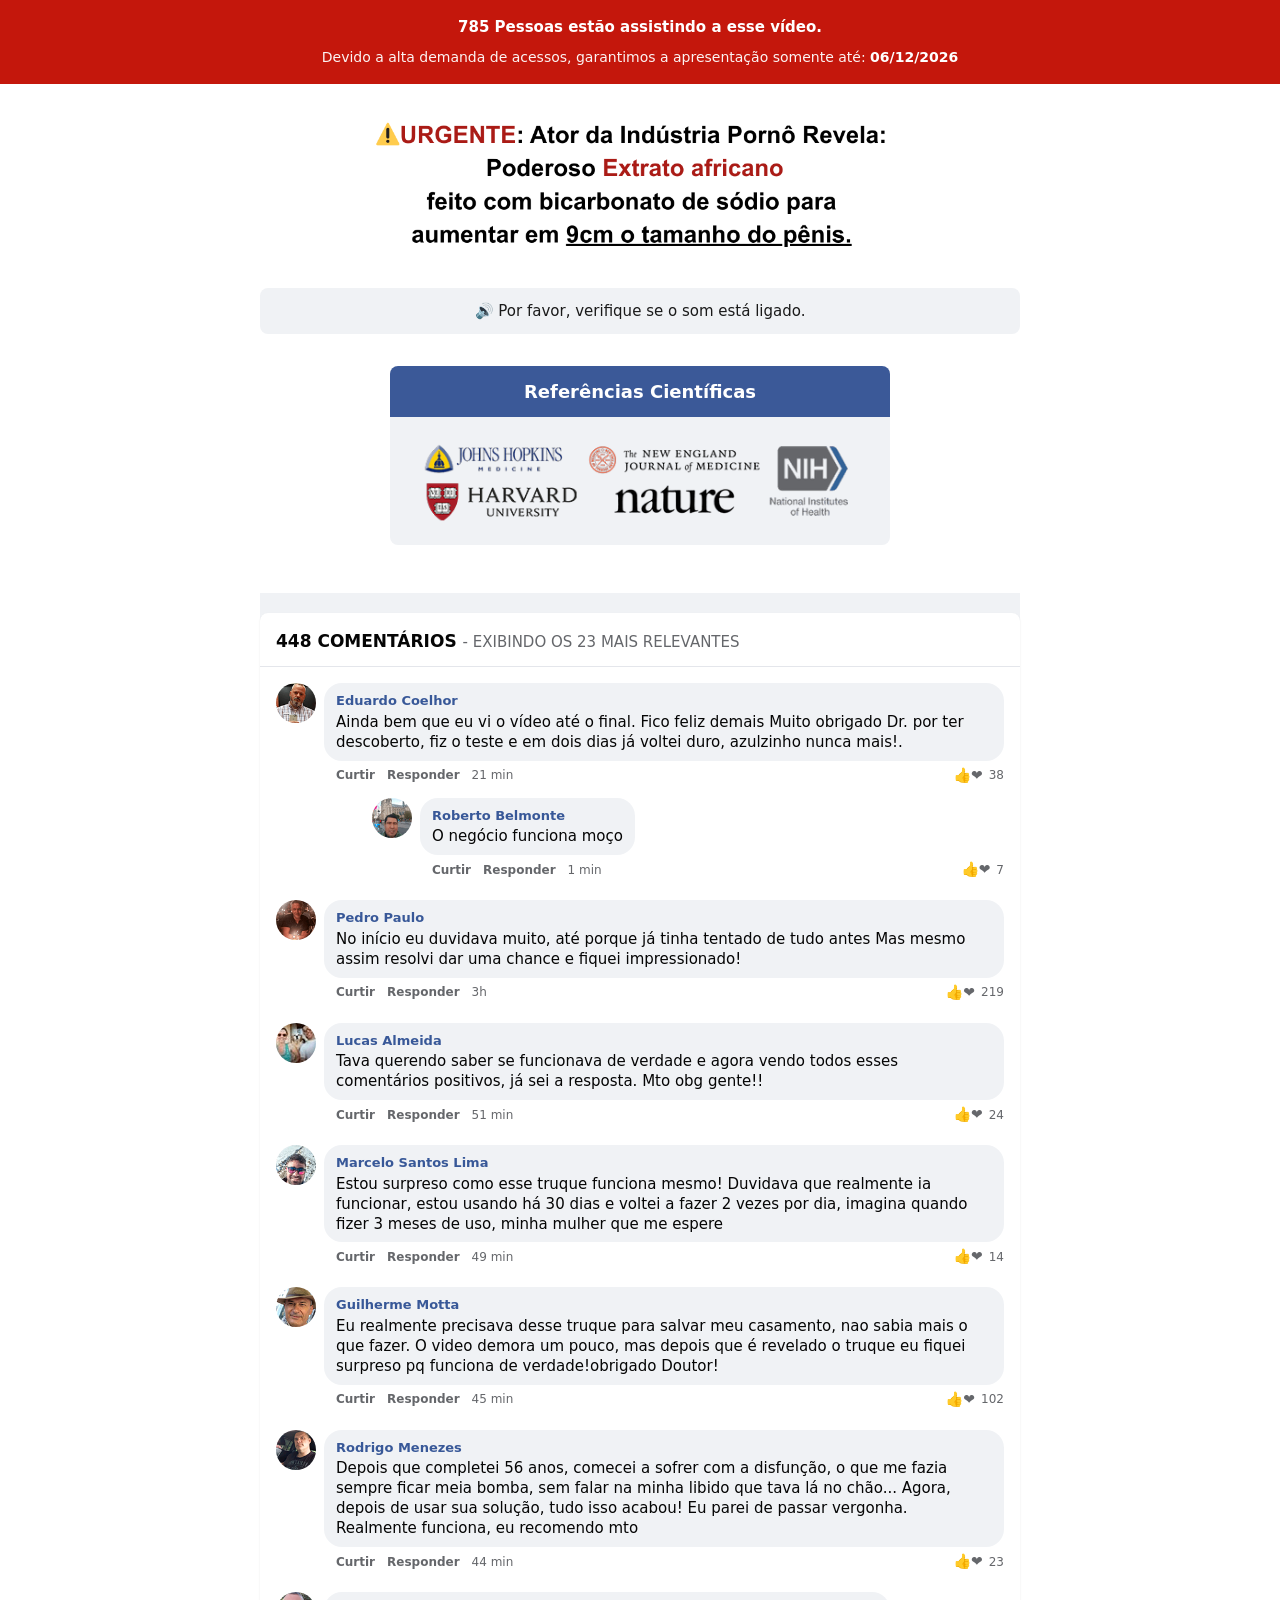
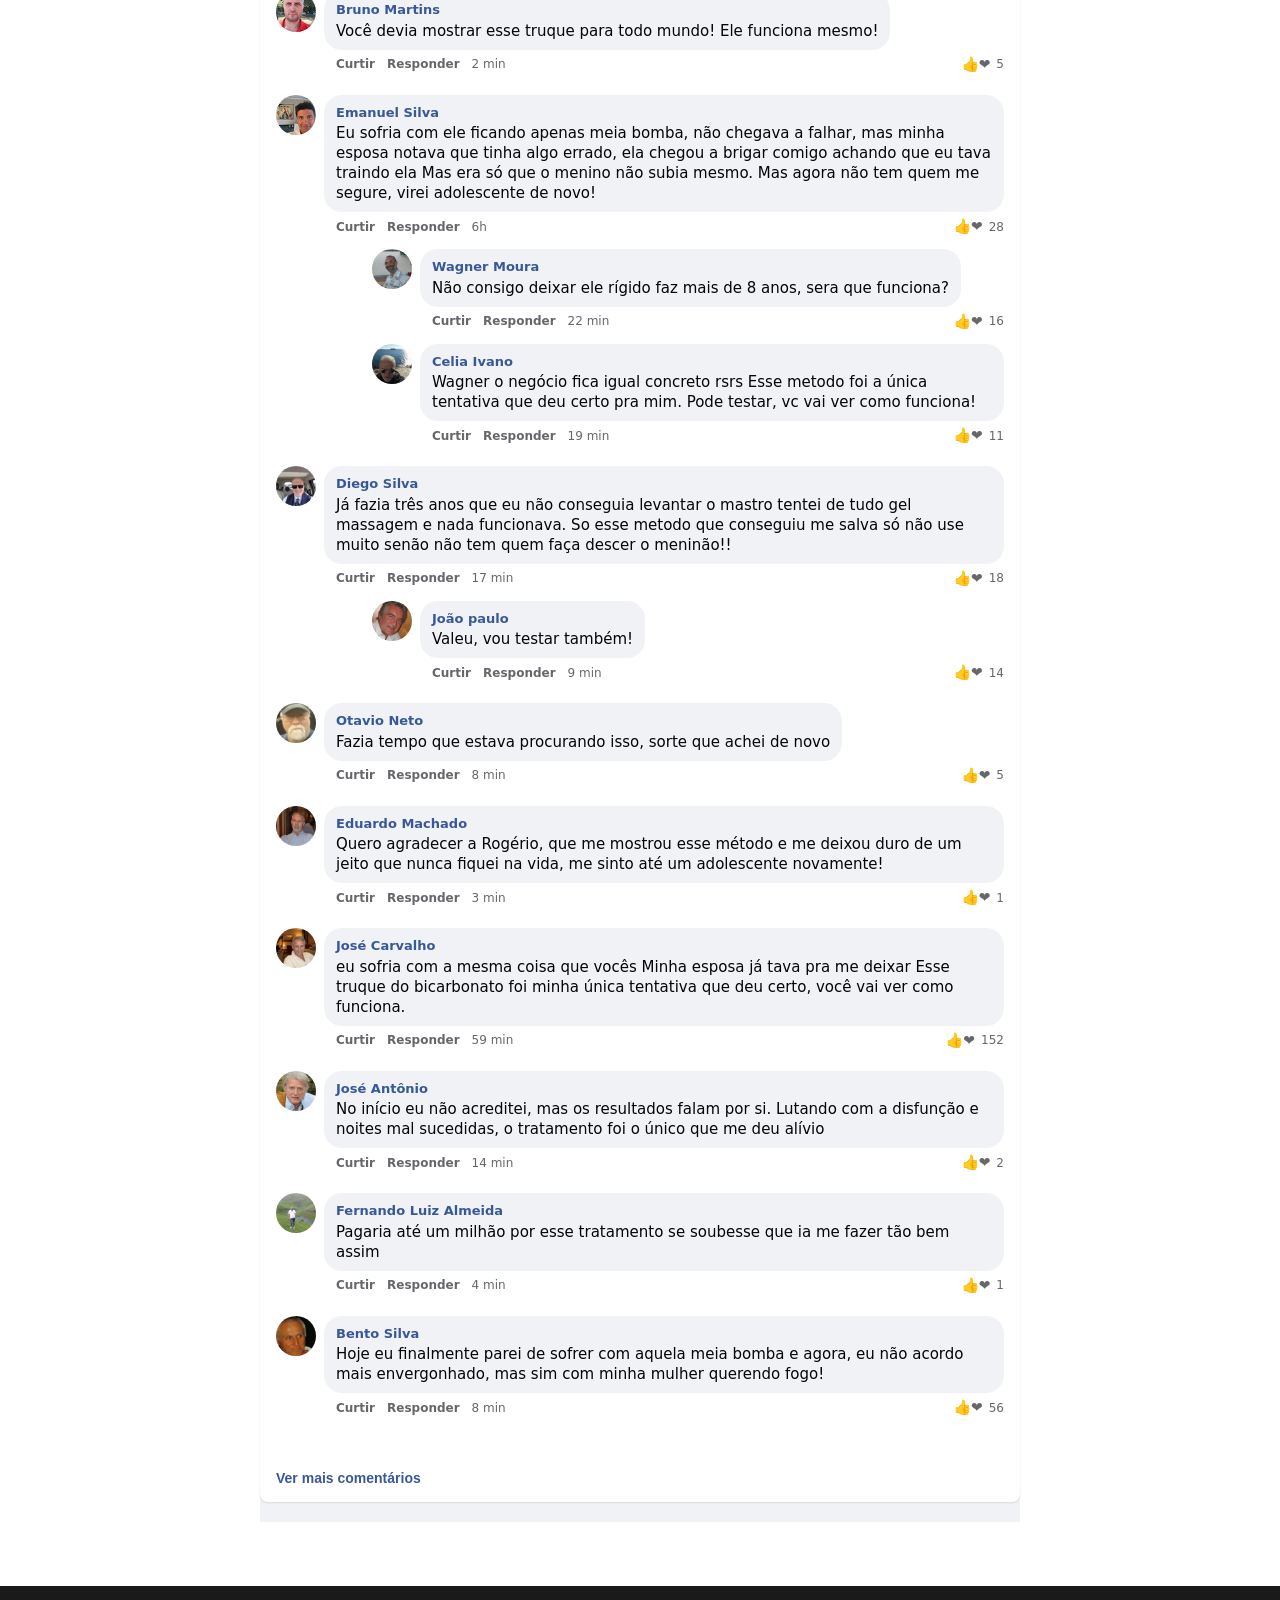
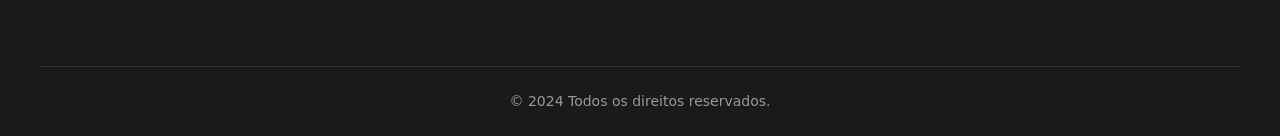
==== commit d892cdfc: "Update index.html" ====
--- a/index.html
+++ b/index.html
@@ -7,9 +7,9 @@
     
     <!-- Vturb Performance Optimization -->
     <script>!function(i,n){i._plt=i._plt||(n&&n.timeOrigin?n.timeOrigin+n.now():Date.now())}(window,performance);</script>
-<link rel="preload" href="https://scripts.converteai.net/cd566ce3-465c-43ca-a1b3-906fb328493e/players/6926bc5c28a44c0f4a8de80f/v4/player.js" as="script">
+<link rel="preload" href="https://scripts.converteai.net/d0d1a002-acf0-4f0f-8660-7e41487e7083/players/697e7481dc3587919270ac24/v4/player.js" as="script">
 <link rel="preload" href="https://scripts.converteai.net/lib/js/smartplayer-wc/v4/smartplayer.js" as="script">
-<link rel="preload" href="https://cdn.converteai.net/cd566ce3-465c-43ca-a1b3-906fb328493e/6926badf88d49382e1315803/main.m3u8" as="fetch">
+<link rel="preload" href="https://cdn.converteai.net/d0d1a002-acf0-4f0f-8660-7e41487e7083/697e72a9989c3c05ab56a333/main.m3u8" as="fetch">
 <link rel="dns-prefetch" href="https://cdn.converteai.net">
 <link rel="dns-prefetch" href="https://scripts.converteai.net">
 <link rel="dns-prefetch" href="https://images.converteai.net">
@@ -568,10 +568,10 @@
                 <img src="headline.png" alt="Headline" class="headline-image">
                 
                 <div class="video-section">
-                    <vturb-smartplayer id="vid-6926bc5c28a44c0f4a8de80f" style="display: block; margin: 0 auto; width: 100%; max-width: 400px;"></vturb-smartplayer>
+                    <vturb-smartplayer id="vid-697e7481dc3587919270ac24" style="display: block; margin: 0 auto; width: 100%; max-width: 400px;"></vturb-smartplayer>
                     <script type="text/javascript">
                         var s=document.createElement("script");
-                        s.src="https://scripts.converteai.net/cd566ce3-465c-43ca-a1b3-906fb328493e/players/6926bc5c28a44c0f4a8de80f/v4/player.js",
+                        s.src="https://scripts.converteai.net/d0d1a002-acf0-4f0f-8660-7e41487e7083/players/697e7481dc3587919270ac24/v4/player.js",
                         s.async=!0,document.head.appendChild(s);
                     </script>
                     <p class="video-warning">
@@ -593,58 +593,58 @@
                             <span class="kit-parcela">12x de</span>
                             <span class="kit-valor">R$ 58,08</span>
                         </div>
-                        <a href="https://checkout.payt.com.br/e03936e26cd0d5496431ed281e35dacb" class="kit-botao">COMPRAR AGORA!</a>
+                        <a href="https://checkout.payt.com.br/d239e36e539c4056681d799900449474" class="kit-botao">COMPRAR AGORA!</a>
                         <p class="kit-total">Total: R$ 697,00</p>
                         <p class="kit-frete">Frete Grátis 🚚</p>
                         <p class="kit-garantia">Garantia de 600 dias</p>
-                        <img src="bandeiras-cartao.png" alt="Bandeiras de Cartão" class="kit-bandeiras">
+                        <img src="bandeiras-cartao.webp" alt="Bandeiras de Cartão" class="kit-bandeiras">
                     </div>
 
                     <!-- Kit 5 Meses -->
                     <div class="kit-container">
                         <h3 class="kit-titulo">5 Frascos</h3>
                         <p class="kit-subtitulo">Suficiente para 5 meses</p>
-                        <img src="produto-5-frascos.png" alt="Kit 5 Frascos Lord Vigor" class="kit-imagem">
+                        <img src="produto-5-frascos.jpg" alt="Kit 5 Frascos Lord Vigor" class="kit-imagem">
                         <div class="kit-preco">
                             <span class="kit-parcela">12x de</span>
                             <span class="kit-valor">R$ 33,08</span>
                         </div>
-                        <a href="https://checkout.payt.com.br/e03936e26cd0d5496431ed281e35dacb" class="kit-botao">COMPRAR AGORA!</a>
+                        <a href="https://checkout.payt.com.br/1d76e07dc1f876bff61c865007112c16" class="kit-botao">COMPRAR AGORA!</a>
                         <p class="kit-total">Total: R$ 397,00</p>
                         <p class="kit-frete">Frete Grátis 🚚</p>
                         <p class="kit-garantia">Garantia de 300 dias</p>
-                        <img src="bandeiras-cartao.png" alt="Bandeiras de Cartão" class="kit-bandeiras">
+                        <img src="bandeiras-cartao.webp" alt="Bandeiras de Cartão" class="kit-bandeiras">
                     </div>
 
                     <!-- Kit 3 Meses -->
                     <div class="kit-container">
                         <h3 class="kit-titulo">3 Frascos</h3>
                         <p class="kit-subtitulo">Suficiente para 3 meses</p>
-                        <img src="produto-3-frascos.png" alt="Kit 3 Frascos Lord Vigor" class="kit-imagem">
+                        <img src="produto-3-frascos.jpg" alt="Kit 3 Frascos Lord Vigor" class="kit-imagem">
                         <div class="kit-preco">
                             <span class="kit-parcela">12x de</span>
                             <span class="kit-valor">R$ 24,75</span>
                         </div>
-                        <a href="https://checkout.payt.com.br/e03936e26cd0d5496431ed281e35dacb" class="kit-botao">COMPRAR AGORA!</a>
+                        <a href="https://checkout.payt.com.br/7960b7e2252d3c21f57e5bd8cb19801a" class="kit-botao">COMPRAR AGORA!</a>
                         <p class="kit-total">Total: R$ 297,00</p>
                         <p class="kit-frete">Frete Grátis 🚚</p>
                         <p class="kit-garantia">Garantia de 180 dias</p>
-                        <img src="bandeiras-cartao.png" alt="Bandeiras de Cartão" class="kit-bandeiras">
+                        <img src="bandeiras-cartao.webp" alt="Bandeiras de Cartão" class="kit-bandeiras">
                     </div>
 
                     <!-- Kit 1 Mês -->
                     <div class="kit-container">
                         <h3 class="kit-titulo">1 Frasco</h3>
                         <p class="kit-subtitulo">Suficiente para 1 mês</p>
-                        <img src="produto-1-frasco.png" alt="Kit 1 Frasco Lord Vigor" class="kit-imagem">
+                        <img src="produto-1-frasco.jpg" alt="Kit 1 Frasco Lord Vigor" class="kit-imagem">
                         <div class="kit-preco">
                             <span class="kit-parcela">Por apenas</span>
                             <span class="kit-valor">R$ 197,00</span>
                         </div>
-                        <a href="https://checkout.payt.com.br/e03936e26cd0d5496431ed281e35dacb" class="kit-botao">COMPRAR AGORA!</a>
+                        <a href="https://checkout.payt.com.br/41fdf13bf63e3172e419af1e164ba4af" class="kit-botao">COMPRAR AGORA!</a>
                         <p class="kit-total">+ Frete</p>
                         <p class="kit-garantia">Garantia de 60 dias</p>
-                        <img src="bandeiras-cartao.png" alt="Bandeiras de Cartão" class="kit-bandeiras">
+                        <img src="bandeiras-cartao.webp" alt="Bandeiras de Cartão" class="kit-bandeiras">
                     </div>
 
                 </section>
@@ -654,7 +654,7 @@
                 <section id="garantia-blindada" class="garantia-section" style="display: none;">
                     <div class="garantia-container">
                         <div class="garantia-imagem">
-                            <img src="produto-garantia.png" alt="Garantia Lord Vigor">
+                            <img src="produto-3-frascos.jpg" alt="Garantia Lord Vigor">
                         </div>
                         <div class="garantia-texto">
                             <h2 class="garantia-titulo">GARANTIA BLINDADA LORD VIGOR</h2>
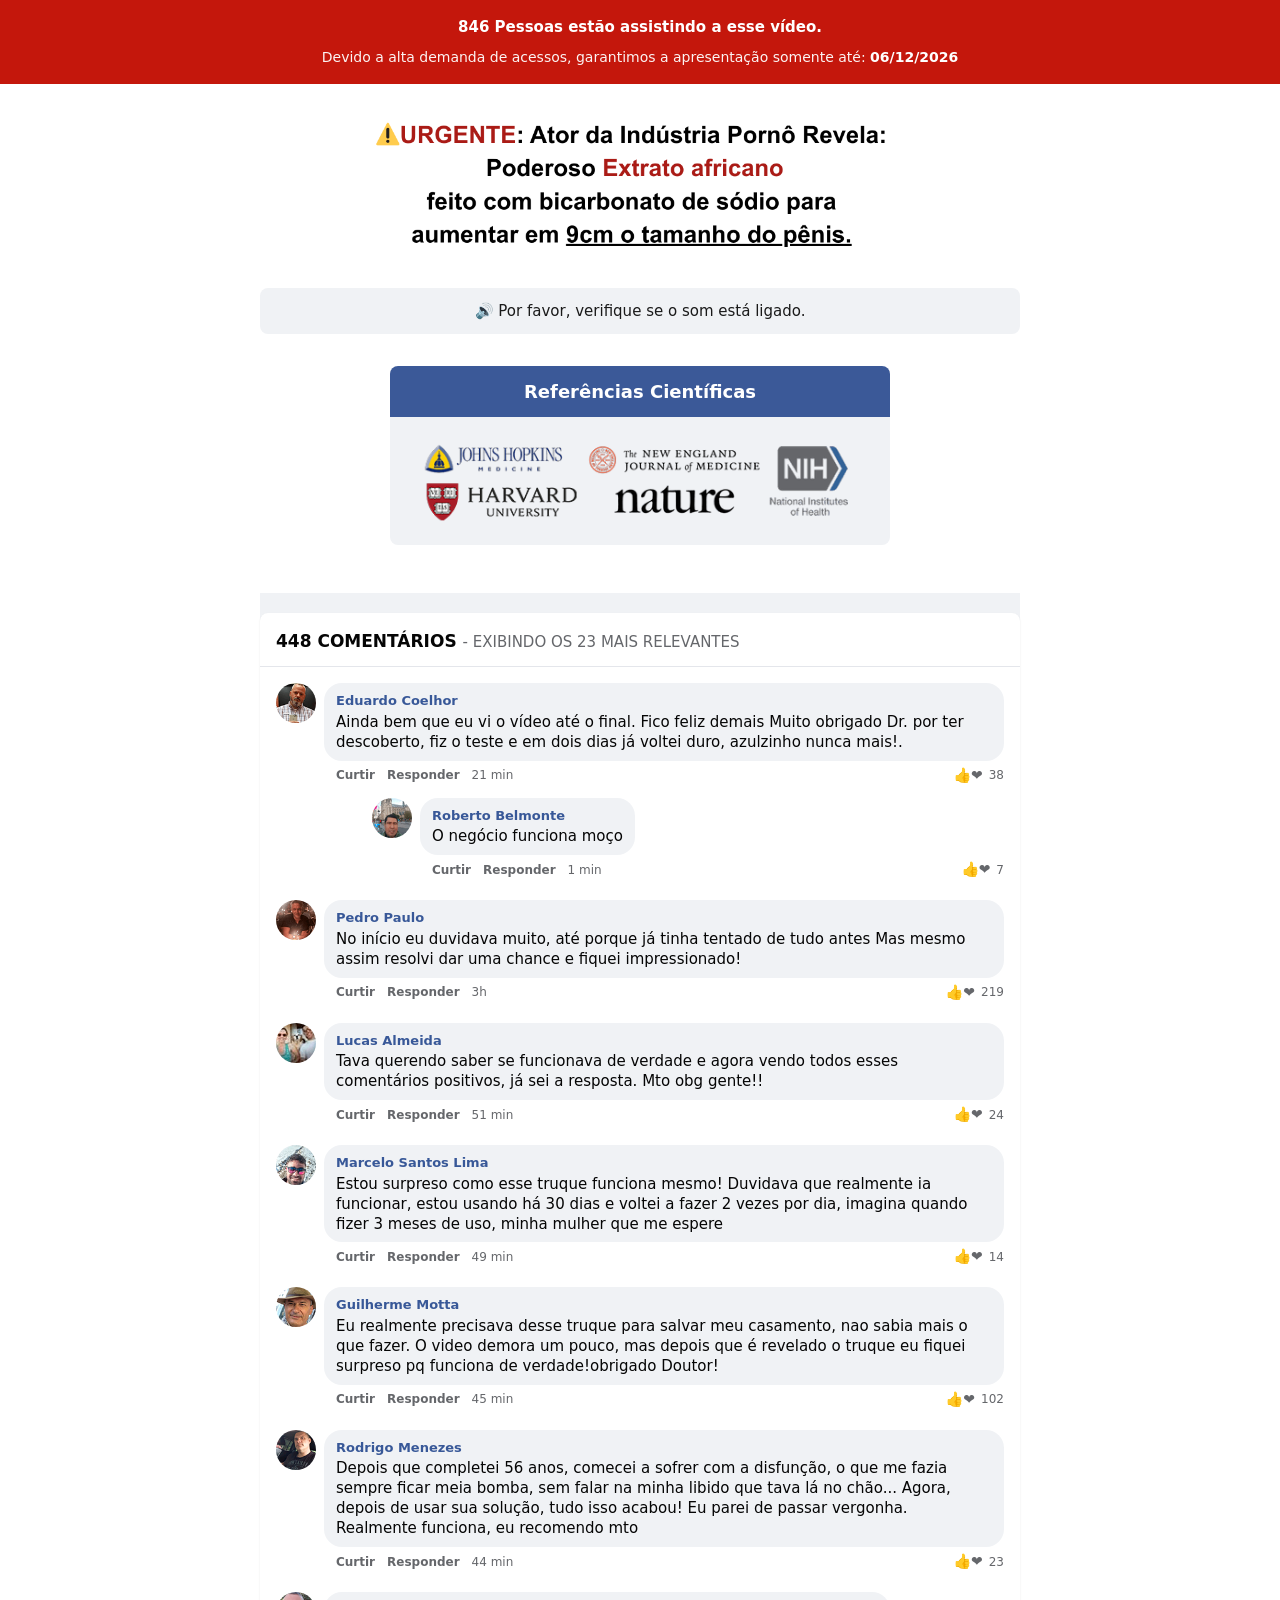
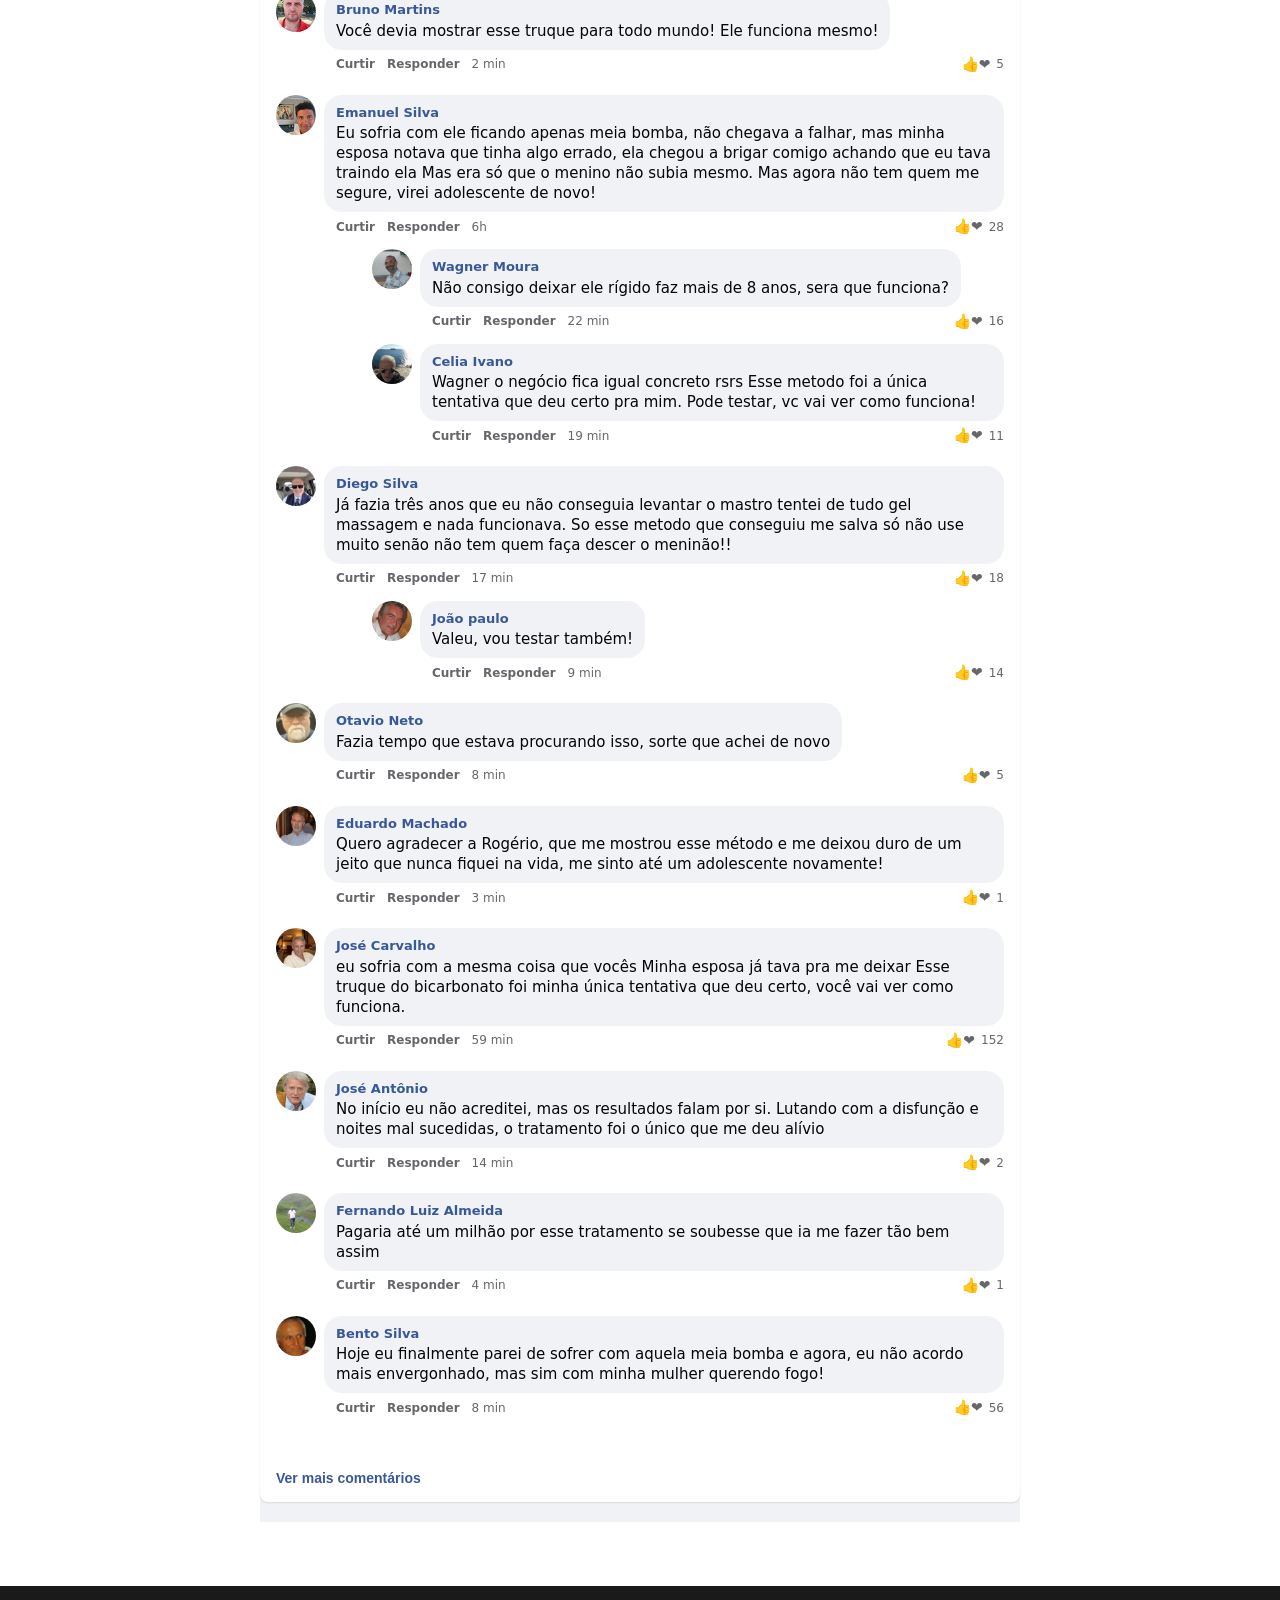
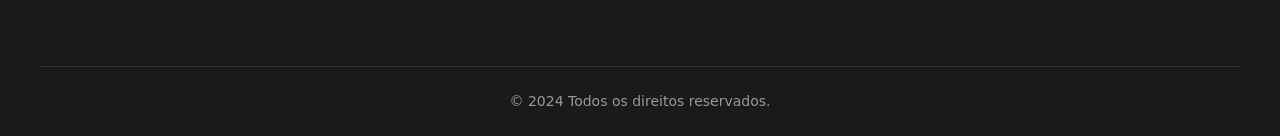
==== commit 7ddb27ac: "Update index.html" ====
--- a/index.html
+++ b/index.html
@@ -364,6 +364,98 @@
             }
         }
 
+        /* ===== SEÇÃO FAQ ===== */
+        .faq-section {
+            max-width: 900px;
+            margin: 40px auto;
+            padding: 40px 20px;
+            background: linear-gradient(180deg, #1a5a7a 0%, #0d4a63 100%);
+            border-radius: 12px;
+        }
+
+        .faq-titulo {
+            text-align: center;
+            color: #ffffff;
+            font-size: 32px;
+            font-weight: 700;
+            margin-bottom: 30px;
+            letter-spacing: 2px;
+        }
+
+        .faq-container {
+            display: flex;
+            flex-direction: column;
+            gap: 15px;
+        }
+
+        .faq-item {
+            background-color: #ffffff;
+            border-radius: 8px;
+            border-left: 5px solid #FFD700;
+            overflow: hidden;
+        }
+
+        .faq-pergunta {
+            display: flex;
+            justify-content: space-between;
+            align-items: center;
+            padding: 18px 20px;
+            cursor: pointer;
+            font-weight: 600;
+            font-size: 16px;
+            color: #1a1a1a;
+        }
+
+        .faq-icon {
+            background-color: #FFD700;
+            color: #1a1a1a;
+            width: 28px;
+            height: 28px;
+            border-radius: 4px;
+            display: flex;
+            align-items: center;
+            justify-content: center;
+            font-size: 12px;
+            flex-shrink: 0;
+            transition: transform 0.3s ease;
+        }
+
+        .faq-item.ativo .faq-icon {
+            transform: rotate(180deg);
+        }
+
+        .faq-resposta {
+            padding: 0 20px 18px 20px;
+            font-size: 14px;
+            color: #333;
+            line-height: 1.6;
+        }
+
+        .faq-resposta p {
+            margin-bottom: 10px;
+        }
+
+        .faq-resposta p:last-child {
+            margin-bottom: 0;
+        }
+
+        /* ===== RESPONSIVO FAQ ===== */
+        @media (max-width: 768px) {
+            .faq-titulo {
+                font-size: 24px;
+            }
+            
+            .faq-pergunta {
+                font-size: 14px;
+                padding: 15px;
+            }
+            
+            .faq-resposta {
+                font-size: 13px;
+                padding: 0 15px 15px 15px;
+            }
+        }
+
         /* Comments Section */
         .comments-section {
             margin-top: 48px;
@@ -666,6 +758,97 @@
                     </div>
                 </section>
 
+                <!-- ===== SEÇÃO FAQ ===== -->
+                <!-- ID para VTurb: secao-faq | Mesmo tempo que secao-ofertas -->
+                <section id="secao-faq" class="faq-section" style="display: none;">
+                    <h2 class="faq-titulo">DÚVIDAS FREQUENTES</h2>
+                    
+                    <div class="faq-container">
+                        <!-- Pergunta 1 -->
+                        <div class="faq-item">
+                            <div class="faq-pergunta">
+                                <span>O que é o Lord Vigor?</span>
+                                <span class="faq-icon">▼</span>
+                            </div>
+                            <div class="faq-resposta">
+                                <p>O Lord Vigor é uma fórmula 100% natural em gotas sublinguais, desenvolvida para acabar com a disfunção erétil de forma permanente.</p>
+                                <p>Além disso, o Lord Vigor não tem contra indicações, sendo utilizado por milhares de homens todos os dias.</p>
+                            </div>
+                        </div>
+
+                        <!-- Pergunta 2 -->
+                        <div class="faq-item">
+                            <div class="faq-pergunta">
+                                <span>Quantos frascos devo pedir?</span>
+                                <span class="faq-icon">▼</span>
+                            </div>
+                            <div class="faq-resposta">
+                                <p>Os melhores resultados surgem quando você usa o Lord Vigor por 6 meses ou mais. Dessa forma, ele tem tempo suficiente para agir em todo o seu corpo.</p>
+                                <p>Por isso, recomendamos fortemente que você aproveite os pacotes de desconto de 5 ou 10 frascos.</p>
+                            </div>
+                        </div>
+
+                        <!-- Pergunta 3 -->
+                        <div class="faq-item">
+                            <div class="faq-pergunta">
+                                <span>Como devo tomar o Lord Vigor?</span>
+                                <span class="faq-icon">▼</span>
+                            </div>
+                            <div class="faq-resposta">
+                                <p>Basta pingar a quantidade de gotas indicada embaixo da língua, uma vez ao dia antes de dormir, e você vai adorar os resultados.</p>
+                            </div>
+                        </div>
+
+                        <!-- Pergunta 4 -->
+                        <div class="faq-item">
+                            <div class="faq-pergunta">
+                                <span>Em quanto tempo posso ver resultados?</span>
+                                <span class="faq-icon">▼</span>
+                            </div>
+                            <div class="faq-resposta">
+                                <p>Os resultados variam de acordo com o organismo de cada pessoa.</p>
+                                <p>Mas os clientes do Lord Vigor afirmam terem notado sinais de melhora já nos primeiros dias de uso.</p>
+                            </div>
+                        </div>
+
+                        <!-- Pergunta 5 -->
+                        <div class="faq-item">
+                            <div class="faq-pergunta">
+                                <span>O Lord Vigor é vendido em farmácia ou em lojas físicas?</span>
+                                <span class="faq-icon">▼</span>
+                            </div>
+                            <div class="faq-resposta">
+                                <p>Devido à alta demanda, a venda é exclusivamente feita neste site oficial.</p>
+                                <p>É totalmente proibida a revenda de terceiros em outros sites. Não compre falsificações que possam colocar sua saúde em perigo.</p>
+                            </div>
+                        </div>
+
+                        <!-- Pergunta 6 -->
+                        <div class="faq-item">
+                            <div class="faq-pergunta">
+                                <span>E se não funcionar para mim?</span>
+                                <span class="faq-icon">▼</span>
+                            </div>
+                            <div class="faq-resposta">
+                                <p>Cada frasco do Lord Vigor vem com nossa garantia blindada de 60 dias.</p>
+                                <p>Se, por algum motivo, você não estiver satisfeito com os resultados, basta enviar uma mensagem no WhatsApp, e nós reembolsaremos 100% do seu dinheiro, sem perguntas.</p>
+                            </div>
+                        </div>
+
+                        <!-- Pergunta 7 -->
+                        <div class="faq-item">
+                            <div class="faq-pergunta">
+                                <span>O que eu faço agora?</span>
+                                <span class="faq-icon">▼</span>
+                            </div>
+                            <div class="faq-resposta">
+                                <p>Escolha o seu kit acima e clique no botão escrito "COMPRAR AGORA!".</p>
+                                <p>Na próxima página, basta preencher as suas informações e dizer para onde devemos enviar o seu pedido do Lord Vigor.</p>
+                            </div>
+                        </div>
+                    </div>
+                </section>
+
                 <div class="references-section">
                     <div class="references-title">Referências Científicas</div>
                     <img src="referencias-cientificas.png" alt="Referências Científicas" class="references-image">
@@ -1080,6 +1263,16 @@
     <!-- TikTok ViewContent Event -->
     <script>
         ttq.track('ViewContent');
+    </script>
+
+    <!-- FAQ Accordion -->
+    <script>
+        document.querySelectorAll('.faq-pergunta').forEach(function(pergunta) {
+            pergunta.addEventListener('click', function() {
+                const item = this.parentElement;
+                item.classList.toggle('ativo');
+            });
+        });
     </script>
 </body>
 </html>
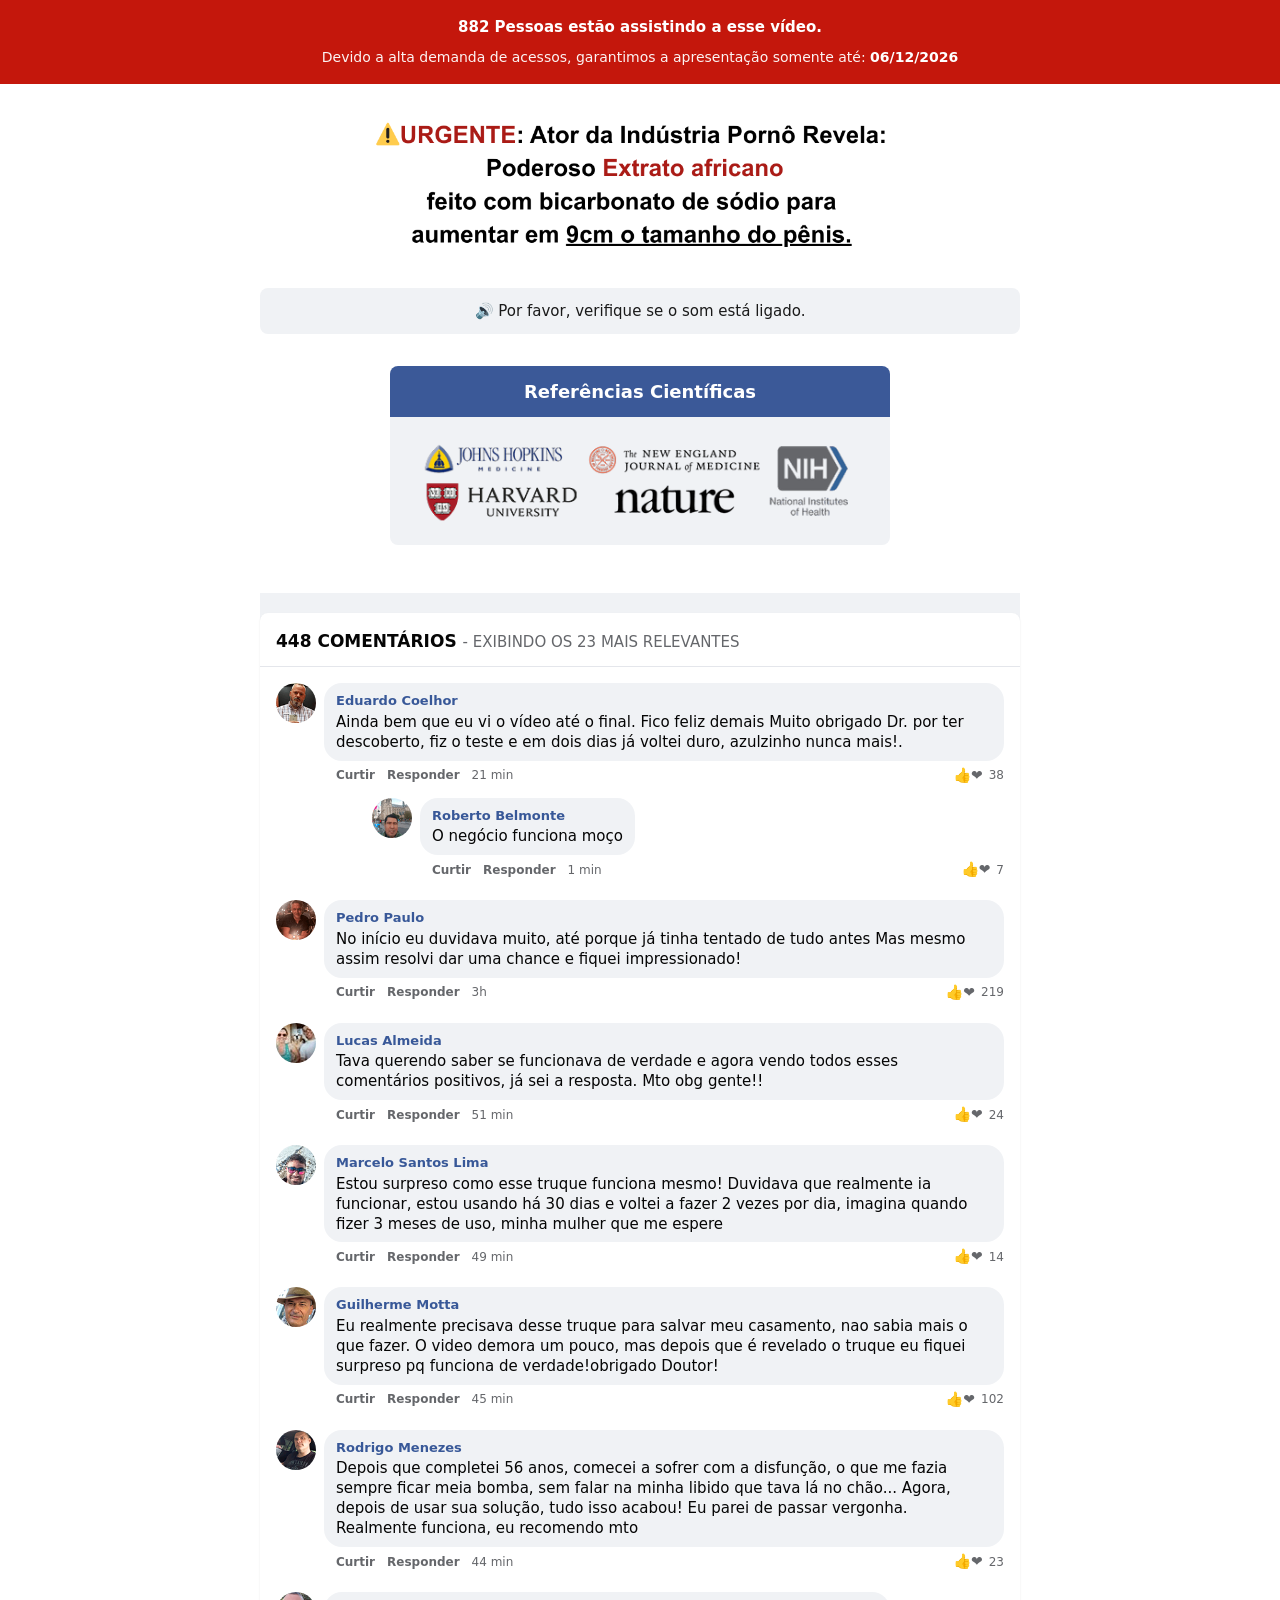
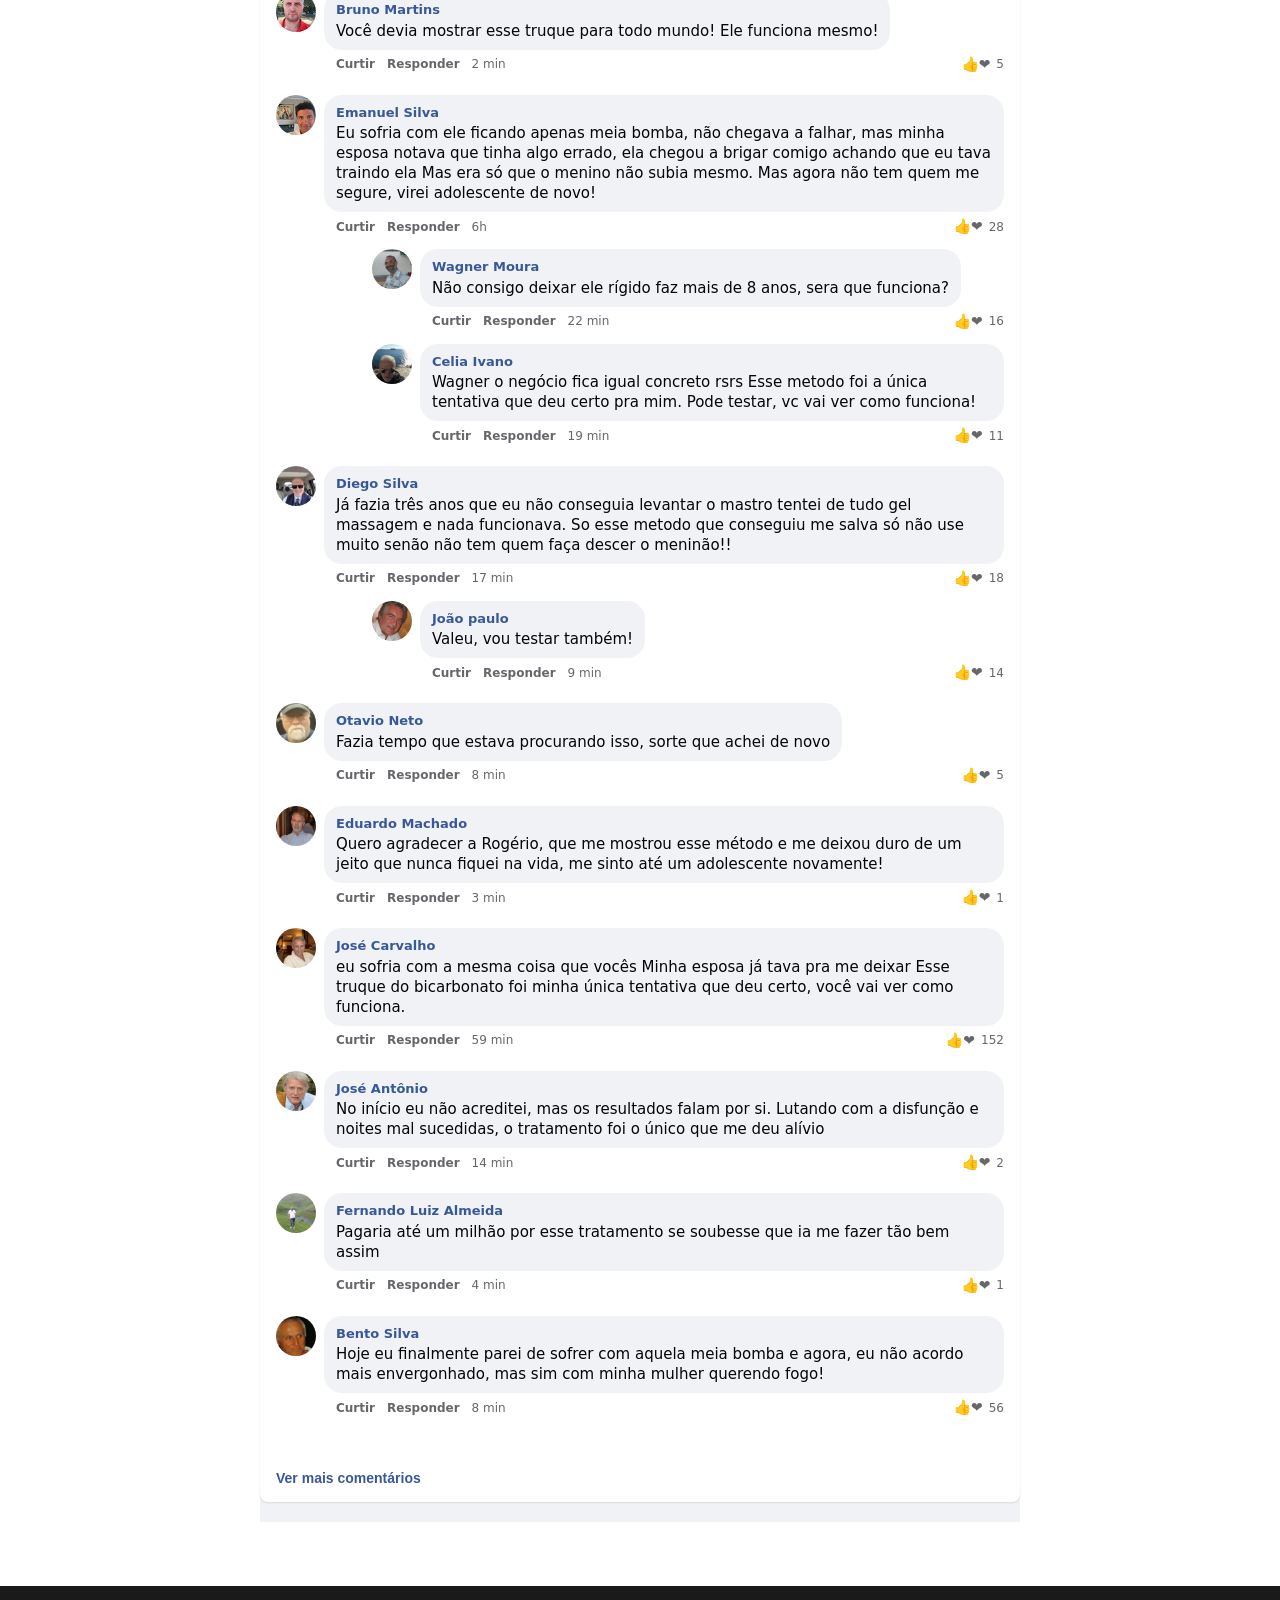
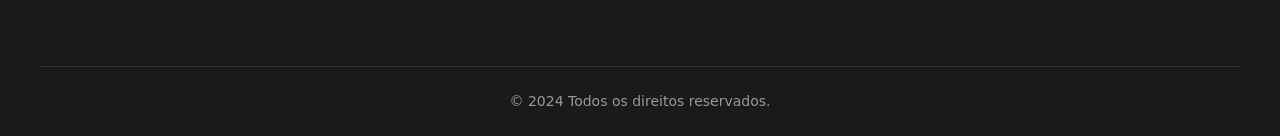
==== commit 9ece34ab: "Update index.html" ====
--- a/index.html
+++ b/index.html
@@ -767,75 +767,169 @@
                         <!-- Pergunta 1 -->
                         <div class="faq-item">
                             <div class="faq-pergunta">
-                                <span>O que é o Lord Vigor?</span>
-                                <span class="faq-icon">▼</span>
-                            </div>
-                            <div class="faq-resposta">
-                                <p>O Lord Vigor é uma fórmula 100% natural em gotas sublinguais, desenvolvida para acabar com a disfunção erétil de forma permanente.</p>
-                                <p>Além disso, o Lord Vigor não tem contra indicações, sendo utilizado por milhares de homens todos os dias.</p>
+                                <span>Já tentei de tudo e nada funcionou. Por que isso seria diferente?</span>
+                                <span class="faq-icon">▼</span>
+                            </div>
+                            <div class="faq-resposta">
+                                <p>Tudo o que você tentou até hoje trata o sintoma, não a causa. O Viagra força o sangue a ir para o pênis por algumas horas, mas as placas de gordura continuam lá, entupindo sua veia. Por isso você precisa tomar de novo e de novo.</p>
+                                <p>O Lord Vigor é diferente porque ele limpa as veias, remove as placas, desentope de verdade. Não é tapa-buraco. É a solução definitiva.</p>
                             </div>
                         </div>
 
                         <!-- Pergunta 2 -->
                         <div class="faq-item">
                             <div class="faq-pergunta">
+                                <span>Minha mulher já desistiu de mim. Será que ainda dá tempo?</span>
+                                <span class="faq-icon">▼</span>
+                            </div>
+                            <div class="faq-resposta">
+                                <p>A mulher nunca desiste do marido. Ela desiste de se frustrar. Toda vez que ela tentou e você falhou, doeu nela também. Ela começou a evitar pra não te machucar e pra não se machucar.</p>
+                                <p>No fundo, ela ainda quer. Ela ainda lembra de como era antes. Ela só precisa de um motivo pra acreditar de novo. Dá tempo sim, mas você precisa agir agora, porque cada dia que passa ela se acostuma mais a viver sem.</p>
+                            </div>
+                        </div>
+
+                        <!-- Pergunta 3 -->
+                        <div class="faq-item">
+                            <div class="faq-pergunta">
+                                <span>E se eu tentar e falhar de novo?</span>
+                                <span class="faq-icon">▼</span>
+                            </div>
+                            <div class="faq-resposta">
+                                <p>Quando suas veias estão limpas e o sangue flui direito, você não precisa mais pensar em ter ereção. Ela simplesmente acontece.</p>
+                                <p>Vai ser automático, como era quando você tinha vinte anos. E depois da primeira vez que você transar direito, a confiança volta. O Lord Vigor não te dá só ereção, te devolve a paz de ser homem sem medo.</p>
+                            </div>
+                        </div>
+
+                        <!-- Pergunta 4 -->
+                        <div class="faq-item">
+                            <div class="faq-pergunta">
+                                <span>Como vou gerar minha fórmula personalizada?</span>
+                                <span class="faq-icon">▼</span>
+                            </div>
+                            <div class="faq-resposta">
+                                <p>Após a confirmação do pagamento, você será redirecionado para nosso aplicativo, onde responderá um questionário informando seu peso, idade e altura, além de perguntas sobre o resultado que você quer atingir.</p>
+                                <p>Se você for ruim com tecnologia, não tem problema. Nossa equipe entrará em contato pelo WhatsApp e você poderá responder o questionário por lá.</p>
+                            </div>
+                        </div>
+
+                        <!-- Pergunta 5 -->
+                        <div class="faq-item">
+                            <div class="faq-pergunta">
+                                <span>Tenho diabetes, pressão alta, colesterol... posso usar?</span>
+                                <span class="faq-icon">▼</span>
+                            </div>
+                            <div class="faq-resposta">
+                                <p>Por isso mesmo que o questionário pergunta sobre seu histórico de saúde. A fórmula é calculada especificamente para o seu corpo, considerando qualquer condição que você tenha.</p>
+                                <p>Não é uma dose genérica igual Viagra, que pode te dar um infarto a qualquer momento. É algo feito especialmente para você.</p>
+                            </div>
+                        </div>
+
+                        <!-- Pergunta 6 -->
+                        <div class="faq-item">
+                            <div class="faq-pergunta">
+                                <span>Não quero aumentar o tamanho do pênis, só quero potência. Tem problema?</span>
+                                <span class="faq-icon">▼</span>
+                            </div>
+                            <div class="faq-resposta">
+                                <p>Super tranquilo. Basta responder no questionário que você não quer aumento peniano. E pronto, sua fórmula será ajustada para focar apenas na potência e resistência.</p>
+                            </div>
+                        </div>
+
+                        <!-- Pergunta 7 -->
+                        <div class="faq-item">
+                            <div class="faq-pergunta">
+                                <span>Sou ruim com tecnologia. E se eu não conseguir baixar o aplicativo?</span>
+                                <span class="faq-icon">▼</span>
+                            </div>
+                            <div class="faq-resposta">
+                                <p>Não tem problema. Assim que você confirmar o pagamento, nossa equipe de especialistas entrará em contato no WhatsApp e lá você poderá responder o questionário por lá. Simples assim.</p>
+                            </div>
+                        </div>
+
+                        <!-- Pergunta 8 -->
+                        <div class="faq-item">
+                            <div class="faq-pergunta">
+                                <span>A fórmula demora para ficar pronta?</span>
+                                <span class="faq-icon">▼</span>
+                            </div>
+                            <div class="faq-resposta">
+                                <p>Não, a fórmula leva menos de um dia para ficar pronta, pois já temos os ingredientes importados e armazenados na nossa fábrica.</p>
+                                <p>Nós só precisamos preparar os ingredientes na dosagem certa para o seu caso e pronto.</p>
+                            </div>
+                        </div>
+
+                        <!-- Pergunta 9 -->
+                        <div class="faq-item">
+                            <div class="faq-pergunta">
+                                <span>Em quanto tempo chega?</span>
+                                <span class="faq-icon">▼</span>
+                            </div>
+                            <div class="faq-resposta">
+                                <p>Nossos prazos de entrega variam de 3 a 6 dias úteis, dependendo da sua região. A embalagem é totalmente discreta.</p>
+                            </div>
+                        </div>
+
+                        <!-- Pergunta 10 -->
+                        <div class="faq-item">
+                            <div class="faq-pergunta">
+                                <span>E se minha esposa descobrir?</span>
+                                <span class="faq-icon">▼</span>
+                            </div>
+                            <div class="faq-resposta">
+                                <p>Fique tranquilo, pois a embalagem é totalmente discreta. Caixa simples, sem nada escrito sobre o conteúdo.</p>
+                                <p>Na fatura do cartão, aparece só "COMPRA ONLINE". Ninguém vai saber o que é. Nem o entregador, nem sua mulher, nem ninguém.</p>
+                            </div>
+                        </div>
+
+                        <!-- Pergunta 11 -->
+                        <div class="faq-item">
+                            <div class="faq-pergunta">
+                                <span>O Lord Vigor é vendido em farmácia ou em lojas físicas?</span>
+                                <span class="faq-icon">▼</span>
+                            </div>
+                            <div class="faq-resposta">
+                                <p>Não. O Lord Vigor só está disponível nesta página oficial. Não é vendido em farmácias nem no Mercado Livre.</p>
+                                <p>Como ele é um produto personalizado para cada homem, é impossível existir um produto padrão nas prateleiras. Se encontrar fora deste site, pode ter certeza que é falsificado. Não compre, pois pode colocar sua saúde em risco.</p>
+                            </div>
+                        </div>
+
+                        <!-- Pergunta 12 -->
+                        <div class="faq-item">
+                            <div class="faq-pergunta">
+                                <span>Ainda não acredito, doutor.</span>
+                                <span class="faq-icon">▼</span>
+                            </div>
+                            <div class="faq-resposta">
+                                <p>Você tem todo o direito de desconfiar. A internet tá cheia de picareta vendendo pílula milagrosa que não funciona. Mas me responde uma coisa:</p>
+                                <p>Picareta te dá acompanhamento individual no WhatsApp com equipe real? Picareta mostra endereço físico da fábrica? Picareta te dá 600 dias de garantia com certificado oficial que tem valor legal?</p>
+                                <p>Golpista quer seu dinheiro e some. Eu quero seu resultado.</p>
+                            </div>
+                        </div>
+
+                        <!-- Pergunta 13 -->
+                        <div class="faq-item">
+                            <div class="faq-pergunta">
+                                <span>Como devo tomar o Lord Vigor?</span>
+                                <span class="faq-icon">▼</span>
+                            </div>
+                            <div class="faq-resposta">
+                                <p>Basta pingar a quantidade de gotas indicada embaixo da língua, uma vez ao dia antes de dormir, e aguardar os efeitos. Mais fácil, impossível.</p>
+                            </div>
+                        </div>
+
+                        <!-- Pergunta 14 -->
+                        <div class="faq-item">
+                            <div class="faq-pergunta">
                                 <span>Quantos frascos devo pedir?</span>
                                 <span class="faq-icon">▼</span>
                             </div>
                             <div class="faq-resposta">
-                                <p>Os melhores resultados surgem quando você usa o Lord Vigor por 6 meses ou mais. Dessa forma, ele tem tempo suficiente para agir em todo o seu corpo.</p>
+                                <p>Os melhores resultados surgem quando você usa o Lord Vigor por mais tempo. Dessa forma, ele tem tempo suficiente para limpar suas veias completamente e criar a proteção permanente.</p>
                                 <p>Por isso, recomendamos fortemente que você aproveite os pacotes de desconto de 5 ou 10 frascos.</p>
                             </div>
                         </div>
 
-                        <!-- Pergunta 3 -->
-                        <div class="faq-item">
-                            <div class="faq-pergunta">
-                                <span>Como devo tomar o Lord Vigor?</span>
-                                <span class="faq-icon">▼</span>
-                            </div>
-                            <div class="faq-resposta">
-                                <p>Basta pingar a quantidade de gotas indicada embaixo da língua, uma vez ao dia antes de dormir, e você vai adorar os resultados.</p>
-                            </div>
-                        </div>
-
-                        <!-- Pergunta 4 -->
-                        <div class="faq-item">
-                            <div class="faq-pergunta">
-                                <span>Em quanto tempo posso ver resultados?</span>
-                                <span class="faq-icon">▼</span>
-                            </div>
-                            <div class="faq-resposta">
-                                <p>Os resultados variam de acordo com o organismo de cada pessoa.</p>
-                                <p>Mas os clientes do Lord Vigor afirmam terem notado sinais de melhora já nos primeiros dias de uso.</p>
-                            </div>
-                        </div>
-
-                        <!-- Pergunta 5 -->
-                        <div class="faq-item">
-                            <div class="faq-pergunta">
-                                <span>O Lord Vigor é vendido em farmácia ou em lojas físicas?</span>
-                                <span class="faq-icon">▼</span>
-                            </div>
-                            <div class="faq-resposta">
-                                <p>Devido à alta demanda, a venda é exclusivamente feita neste site oficial.</p>
-                                <p>É totalmente proibida a revenda de terceiros em outros sites. Não compre falsificações que possam colocar sua saúde em perigo.</p>
-                            </div>
-                        </div>
-
-                        <!-- Pergunta 6 -->
-                        <div class="faq-item">
-                            <div class="faq-pergunta">
-                                <span>E se não funcionar para mim?</span>
-                                <span class="faq-icon">▼</span>
-                            </div>
-                            <div class="faq-resposta">
-                                <p>Cada frasco do Lord Vigor vem com nossa garantia blindada de 60 dias.</p>
-                                <p>Se, por algum motivo, você não estiver satisfeito com os resultados, basta enviar uma mensagem no WhatsApp, e nós reembolsaremos 100% do seu dinheiro, sem perguntas.</p>
-                            </div>
-                        </div>
-
-                        <!-- Pergunta 7 -->
+                        <!-- Pergunta 15 -->
                         <div class="faq-item">
                             <div class="faq-pergunta">
                                 <span>O que eu faço agora?</span>
@@ -843,7 +937,7 @@
                             </div>
                             <div class="faq-resposta">
                                 <p>Escolha o seu kit acima e clique no botão escrito "COMPRAR AGORA!".</p>
-                                <p>Na próxima página, basta preencher as suas informações e dizer para onde devemos enviar o seu pedido do Lord Vigor.</p>
+                                <p>Na próxima página, basta preencher as suas informações e dizer para onde devemos enviar o seu pedido do Lord Vigor. Após o pagamento, você receberá o questionário para personalizarmos sua fórmula.</p>
                             </div>
                         </div>
                     </div>
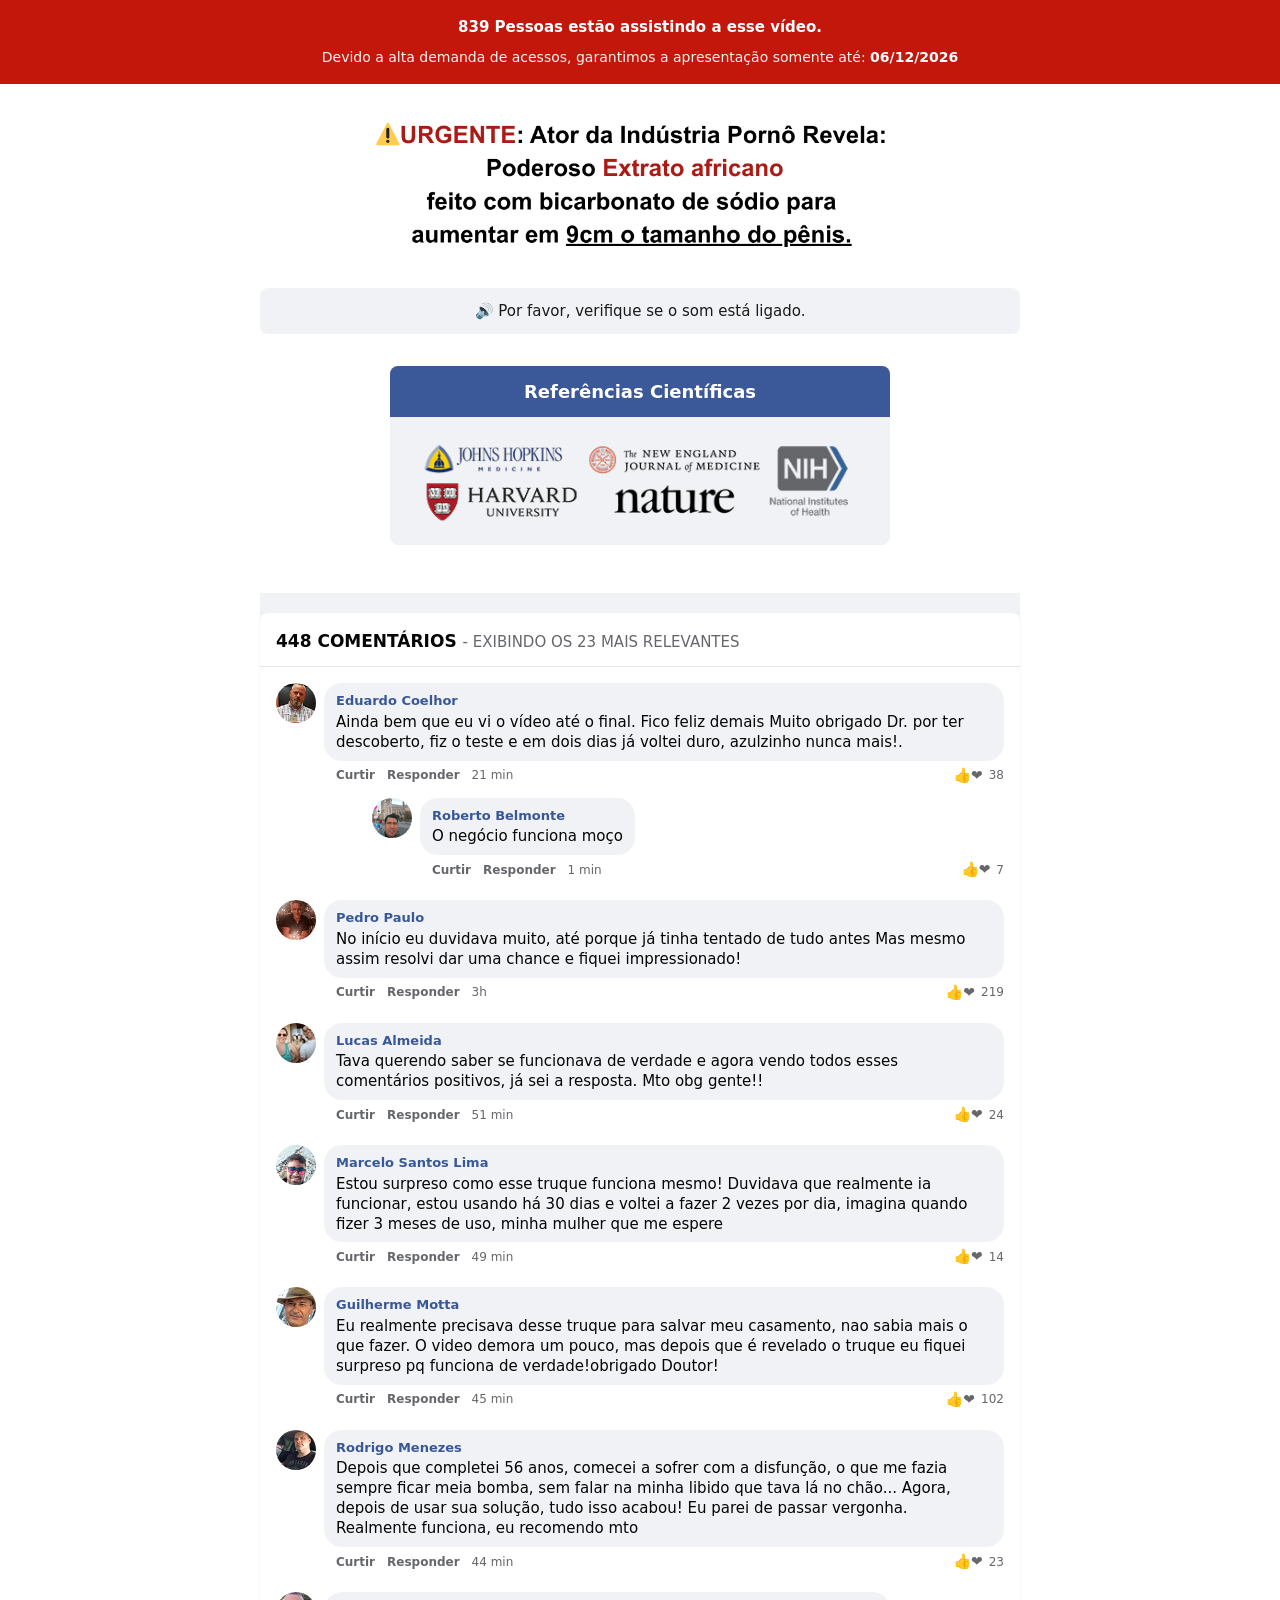
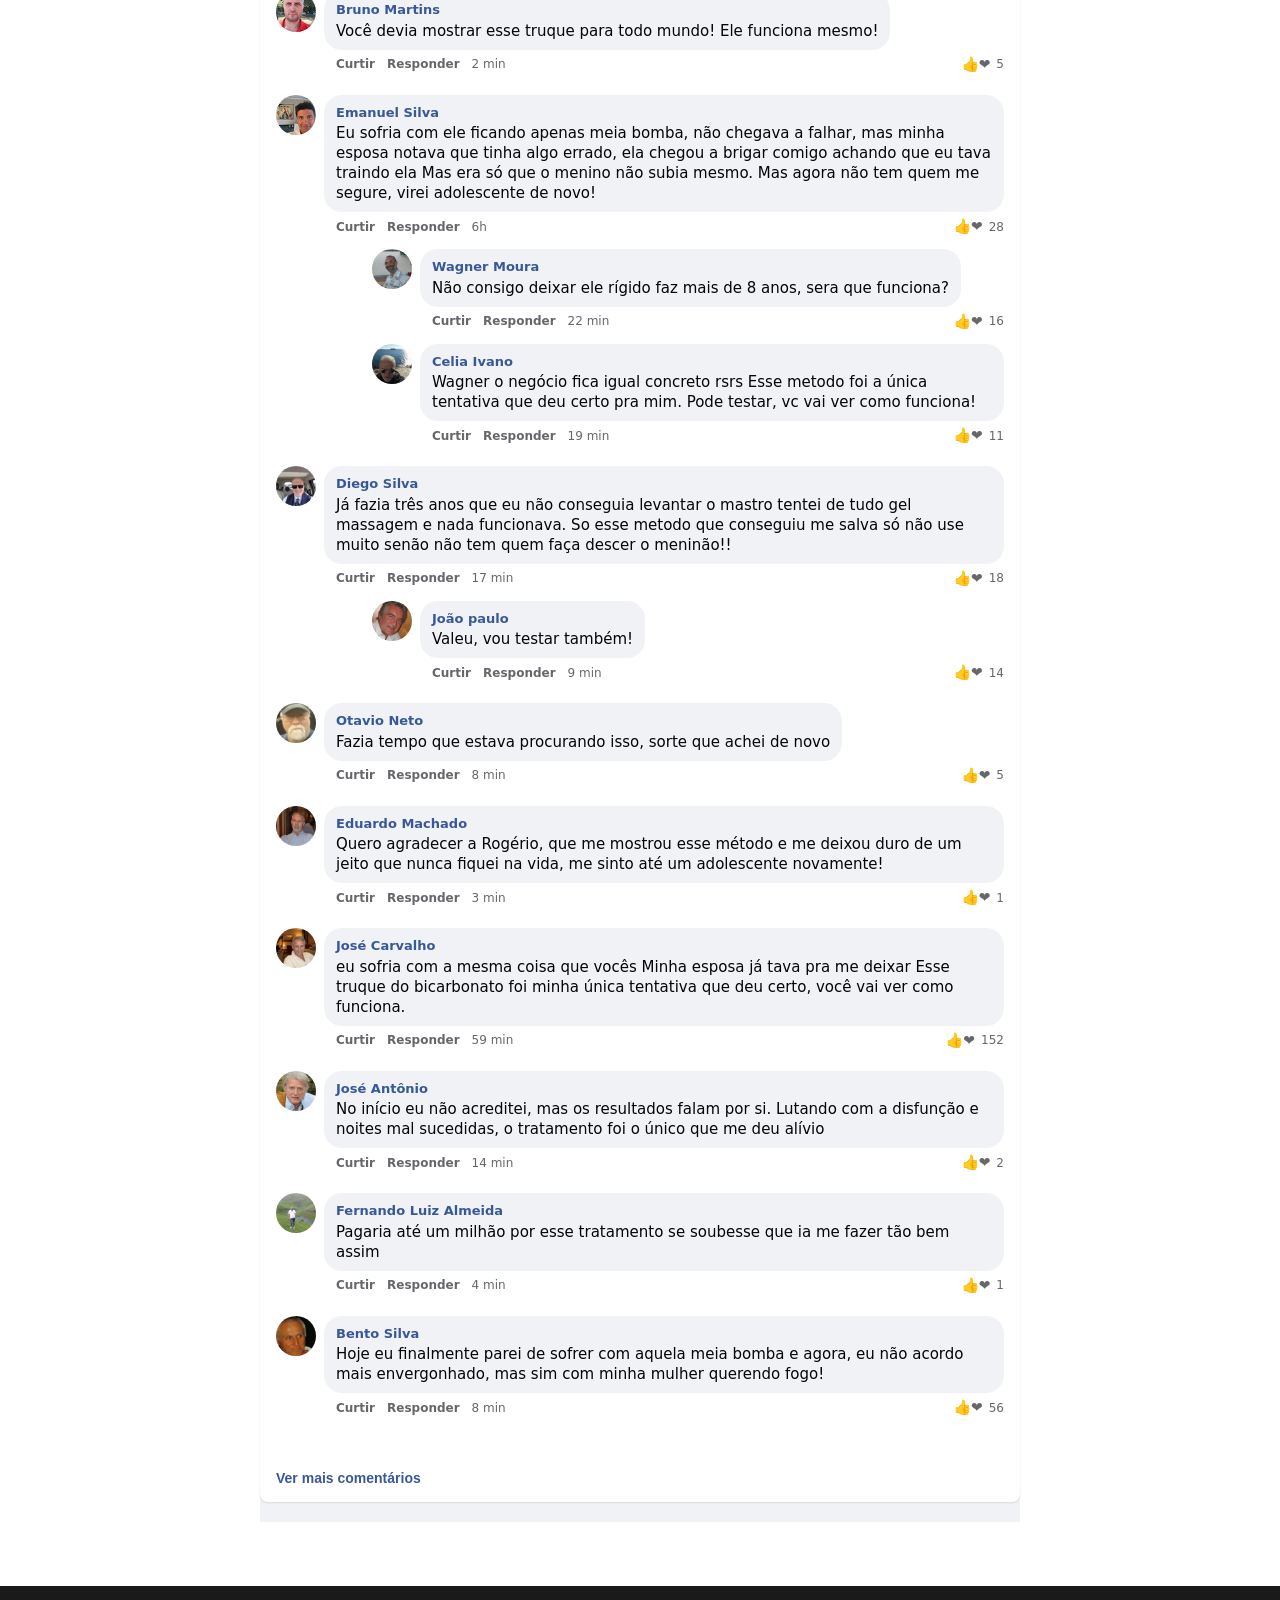
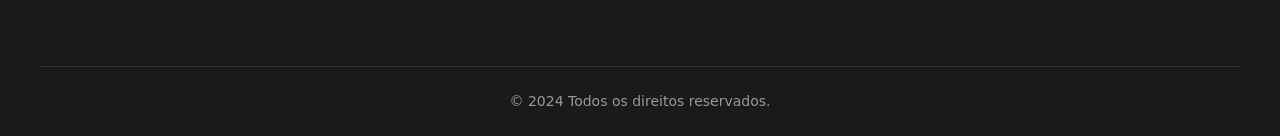
==== commit 869b5303: "Update index.html" ====
--- a/index.html
+++ b/index.html
@@ -7,9 +7,9 @@
     
     <!-- Vturb Performance Optimization -->
     <script>!function(i,n){i._plt=i._plt||(n&&n.timeOrigin?n.timeOrigin+n.now():Date.now())}(window,performance);</script>
-<link rel="preload" href="https://scripts.converteai.net/d0d1a002-acf0-4f0f-8660-7e41487e7083/players/697e7481dc3587919270ac24/v4/player.js" as="script">
+<link rel="preload" href="https://scripts.converteai.net/d0d1a002-acf0-4f0f-8660-7e41487e7083/players/698130490d9bb07e86a72c5b/v4/player.js" as="script">
 <link rel="preload" href="https://scripts.converteai.net/lib/js/smartplayer-wc/v4/smartplayer.js" as="script">
-<link rel="preload" href="https://cdn.converteai.net/d0d1a002-acf0-4f0f-8660-7e41487e7083/697e72a9989c3c05ab56a333/main.m3u8" as="fetch">
+<link rel="preload" href="https://cdn.converteai.net/d0d1a002-acf0-4f0f-8660-7e41487e7083/69812e7d0d9bb07e86a7287a/main.m3u8" as="fetch">
 <link rel="dns-prefetch" href="https://cdn.converteai.net">
 <link rel="dns-prefetch" href="https://scripts.converteai.net">
 <link rel="dns-prefetch" href="https://images.converteai.net">
@@ -660,10 +660,10 @@
                 <img src="headline.png" alt="Headline" class="headline-image">
                 
                 <div class="video-section">
-                    <vturb-smartplayer id="vid-697e7481dc3587919270ac24" style="display: block; margin: 0 auto; width: 100%; max-width: 400px;"></vturb-smartplayer>
+                    <vturb-smartplayer id="vid-698130490d9bb07e86a72c5b" style="display: block; margin: 0 auto; width: 100%; max-width: 400px;"></vturb-smartplayer>
                     <script type="text/javascript">
                         var s=document.createElement("script");
-                        s.src="https://scripts.converteai.net/d0d1a002-acf0-4f0f-8660-7e41487e7083/players/697e7481dc3587919270ac24/v4/player.js",
+                        s.src="https://scripts.converteai.net/d0d1a002-acf0-4f0f-8660-7e41487e7083/players/698130490d9bb07e86a72c5b/v4/player.js",
                         s.async=!0,document.head.appendChild(s);
                     </script>
                     <p class="video-warning">
@@ -746,7 +746,7 @@
                 <section id="garantia-blindada" class="garantia-section" style="display: none;">
                     <div class="garantia-container">
                         <div class="garantia-imagem">
-                            <img src="produto-3-frascos.jpg" alt="Garantia Lord Vigor">
+                            <img src="produto-garantia.png" alt="Garantia Lord Vigor">
                         </div>
                         <div class="garantia-texto">
                             <h2 class="garantia-titulo">GARANTIA BLINDADA LORD VIGOR</h2>
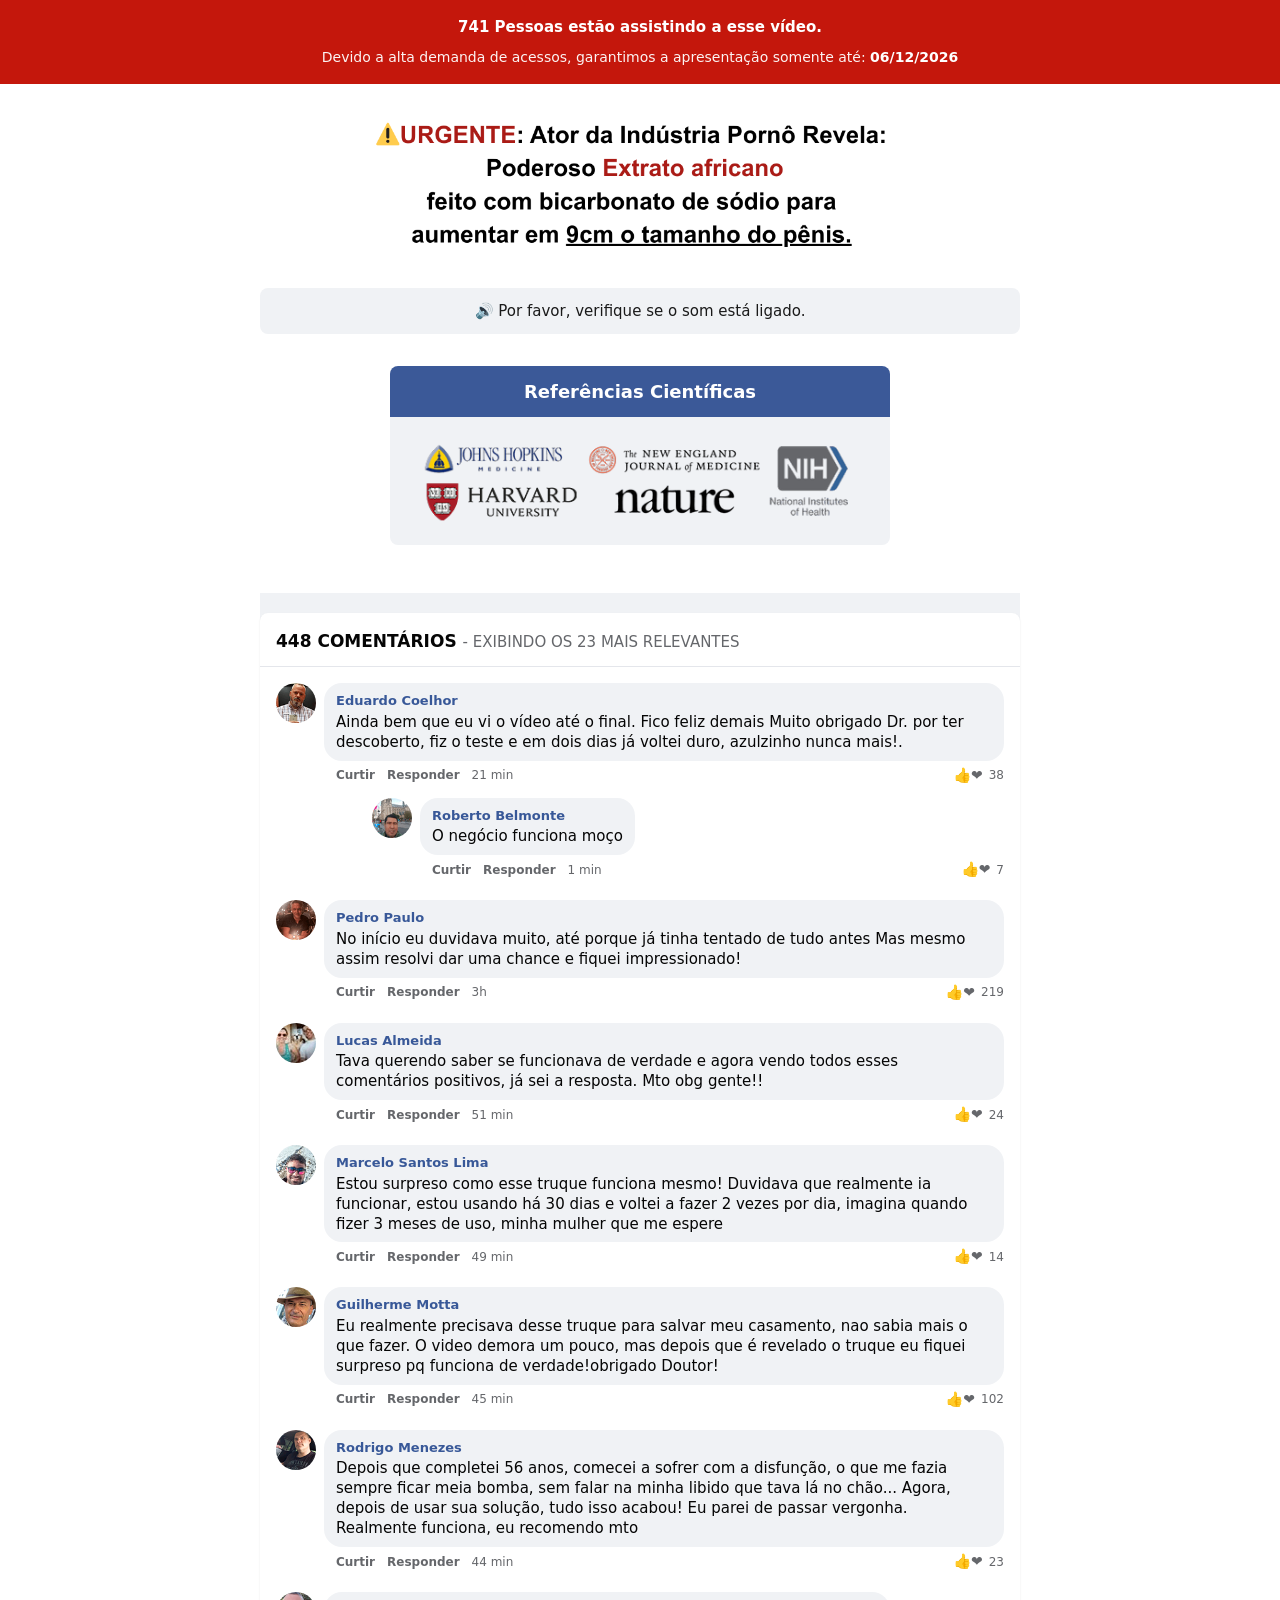
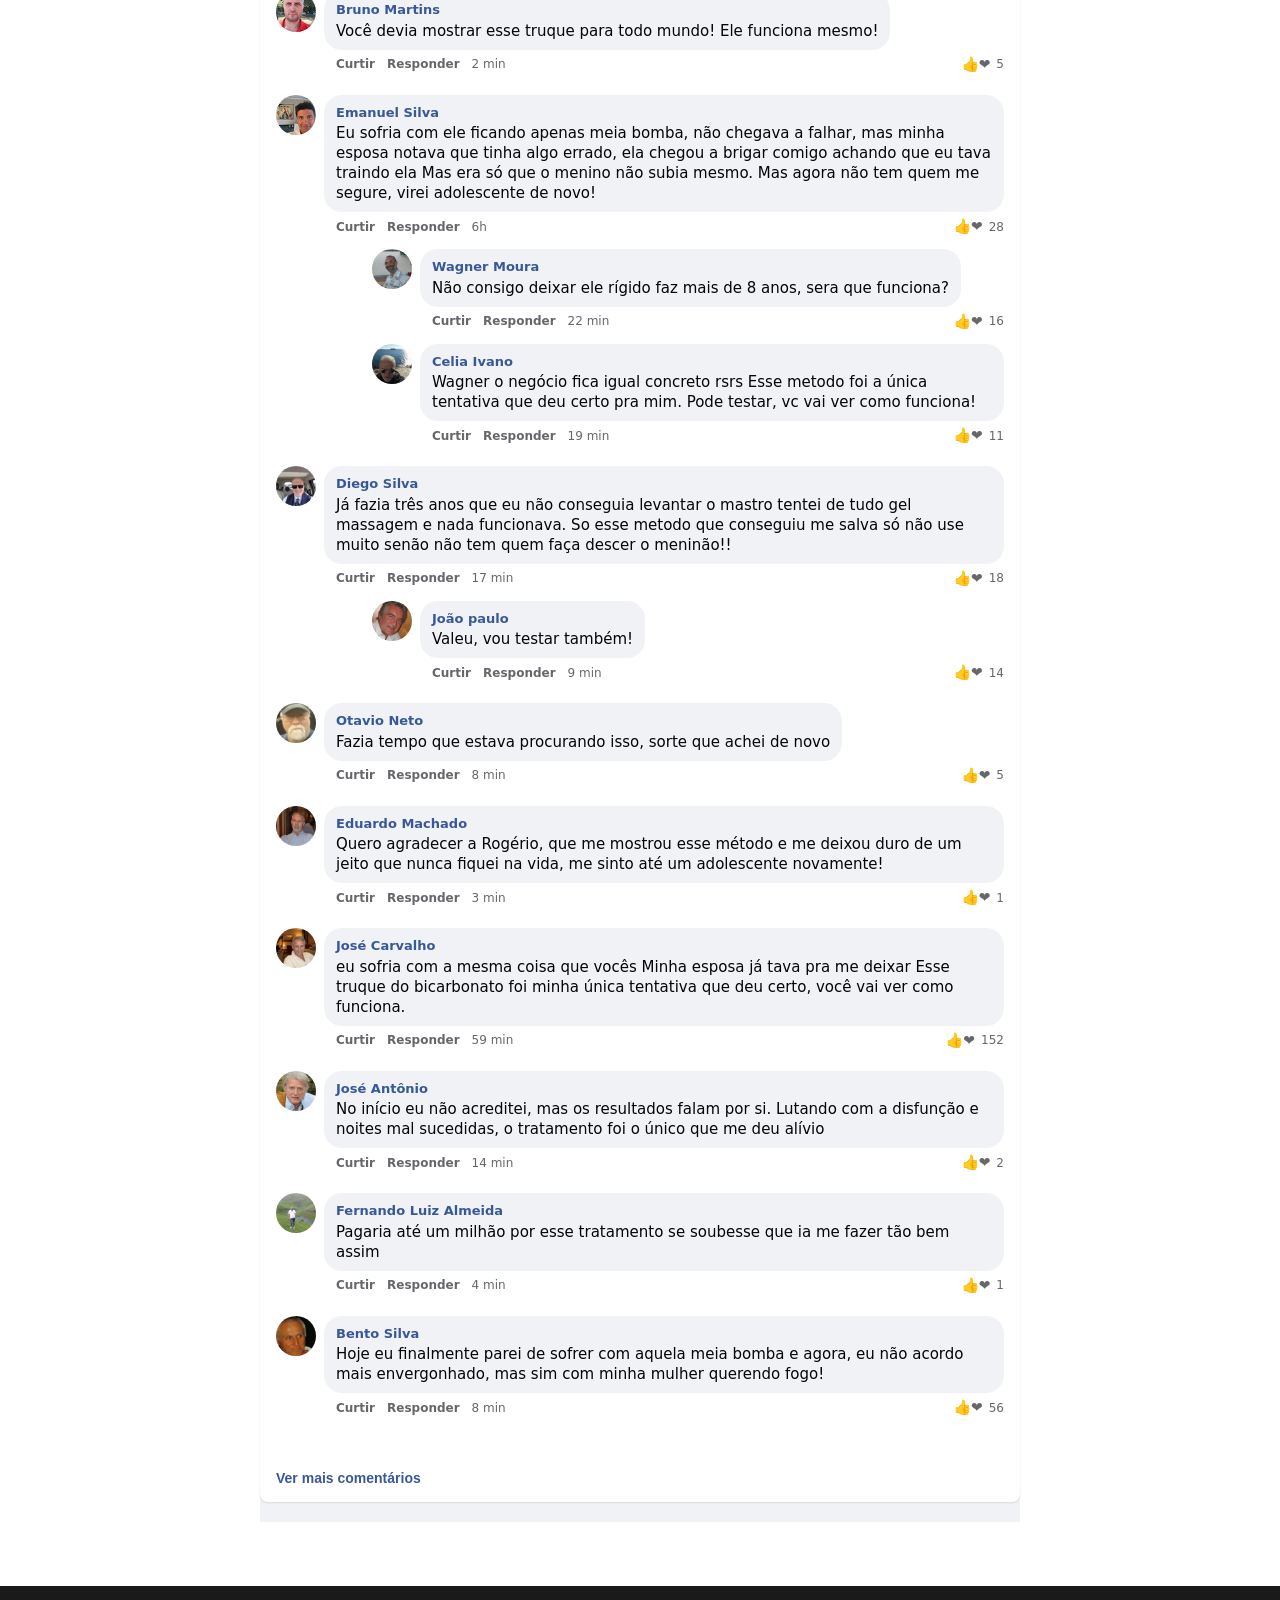
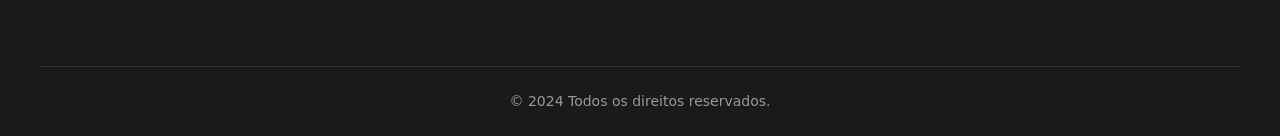
==== commit 8abec36e: "Update index.html" ====
--- a/index.html
+++ b/index.html
@@ -254,8 +254,8 @@
             border-radius: 8px;
             text-decoration: none;
             font-weight: 700;
-            font-size: 16px;
-            margin: 15px auto;
+            font-size: 14px;
+            margin: 10px auto;
             transition: all 0.3s ease;
             border: none;
             cursor: pointer;
@@ -264,6 +264,15 @@
         .kit-botao:hover {
             background-color: #ffec4d;
             transform: scale(1.02);
+        }
+
+        .kit-botao-pix {
+            background-color: #32BCAD;
+            color: #ffffff;
+        }
+
+        .kit-botao-pix:hover {
+            background-color: #28a699;
         }
 
         .kit-total {
@@ -685,7 +694,8 @@
                             <span class="kit-parcela">12x de</span>
                             <span class="kit-valor">R$ 58,08</span>
                         </div>
-                        <a href="https://checkout.payt.com.br/d239e36e539c4056681d799900449474" class="kit-botao">COMPRAR AGORA!</a>
+                        <a href="https://checkout.payt.com.br/d239e36e539c4056681d799900449474?split=12" class="kit-botao">COMPRAR AGORA VIA CARTÃO DE CRÉDITO</a>
+                        <a href="https://checkout.payt.com.br/d239e36e539c4056681d799900449474?payment=pix" class="kit-botao kit-botao-pix">COMPRAR AGORA VIA PIX</a>
                         <p class="kit-total">Total: R$ 697,00</p>
                         <p class="kit-frete">Frete Grátis 🚚</p>
                         <p class="kit-garantia">Garantia de 600 dias</p>
@@ -701,7 +711,8 @@
                             <span class="kit-parcela">12x de</span>
                             <span class="kit-valor">R$ 33,08</span>
                         </div>
-                        <a href="https://checkout.payt.com.br/1d76e07dc1f876bff61c865007112c16" class="kit-botao">COMPRAR AGORA!</a>
+                        <a href="https://checkout.payt.com.br/1d76e07dc1f876bff61c865007112c16?split=12" class="kit-botao">COMPRAR AGORA VIA CARTÃO DE CRÉDITO</a>
+                        <a href="https://checkout.payt.com.br/1d76e07dc1f876bff61c865007112c16?payment=pix" class="kit-botao kit-botao-pix">COMPRAR AGORA VIA PIX</a>
                         <p class="kit-total">Total: R$ 397,00</p>
                         <p class="kit-frete">Frete Grátis 🚚</p>
                         <p class="kit-garantia">Garantia de 300 dias</p>
@@ -717,7 +728,8 @@
                             <span class="kit-parcela">12x de</span>
                             <span class="kit-valor">R$ 24,75</span>
                         </div>
-                        <a href="https://checkout.payt.com.br/7960b7e2252d3c21f57e5bd8cb19801a" class="kit-botao">COMPRAR AGORA!</a>
+                        <a href="https://checkout.payt.com.br/7960b7e2252d3c21f57e5bd8cb19801a?split=12" class="kit-botao">COMPRAR AGORA VIA CARTÃO DE CRÉDITO</a>
+                        <a href="https://checkout.payt.com.br/7960b7e2252d3c21f57e5bd8cb19801a?payment=pix" class="kit-botao kit-botao-pix">COMPRAR AGORA VIA PIX</a>
                         <p class="kit-total">Total: R$ 297,00</p>
                         <p class="kit-frete">Frete Grátis 🚚</p>
                         <p class="kit-garantia">Garantia de 180 dias</p>
@@ -733,7 +745,8 @@
                             <span class="kit-parcela">Por apenas</span>
                             <span class="kit-valor">R$ 197,00</span>
                         </div>
-                        <a href="https://checkout.payt.com.br/41fdf13bf63e3172e419af1e164ba4af" class="kit-botao">COMPRAR AGORA!</a>
+                        <a href="https://checkout.payt.com.br/41fdf13bf63e3172e419af1e164ba4af?split=12" class="kit-botao">COMPRAR AGORA VIA CARTÃO DE CRÉDITO</a>
+                        <a href="https://checkout.payt.com.br/41fdf13bf63e3172e419af1e164ba4af?payment=pix" class="kit-botao kit-botao-pix">COMPRAR AGORA VIA PIX</a>
                         <p class="kit-total">+ Frete</p>
                         <p class="kit-garantia">Garantia de 60 dias</p>
                         <img src="bandeiras-cartao.webp" alt="Bandeiras de Cartão" class="kit-bandeiras">
